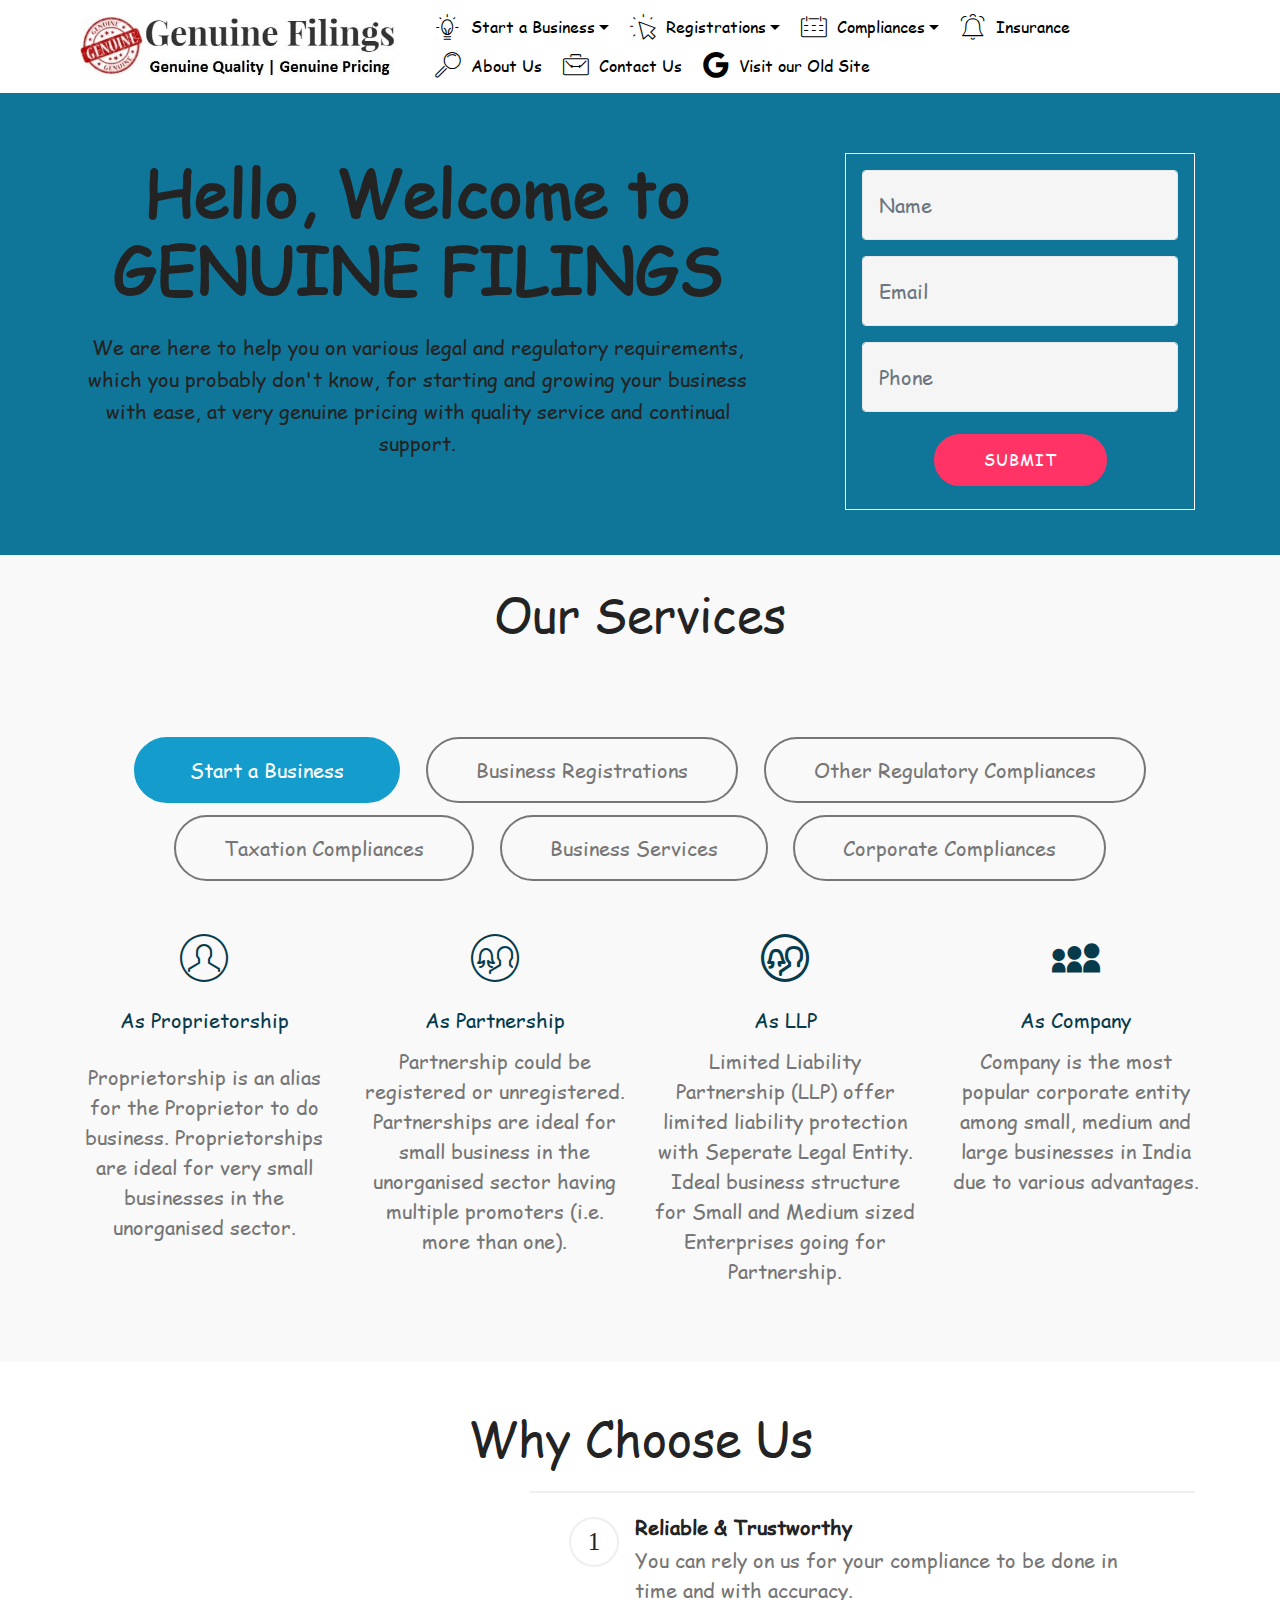
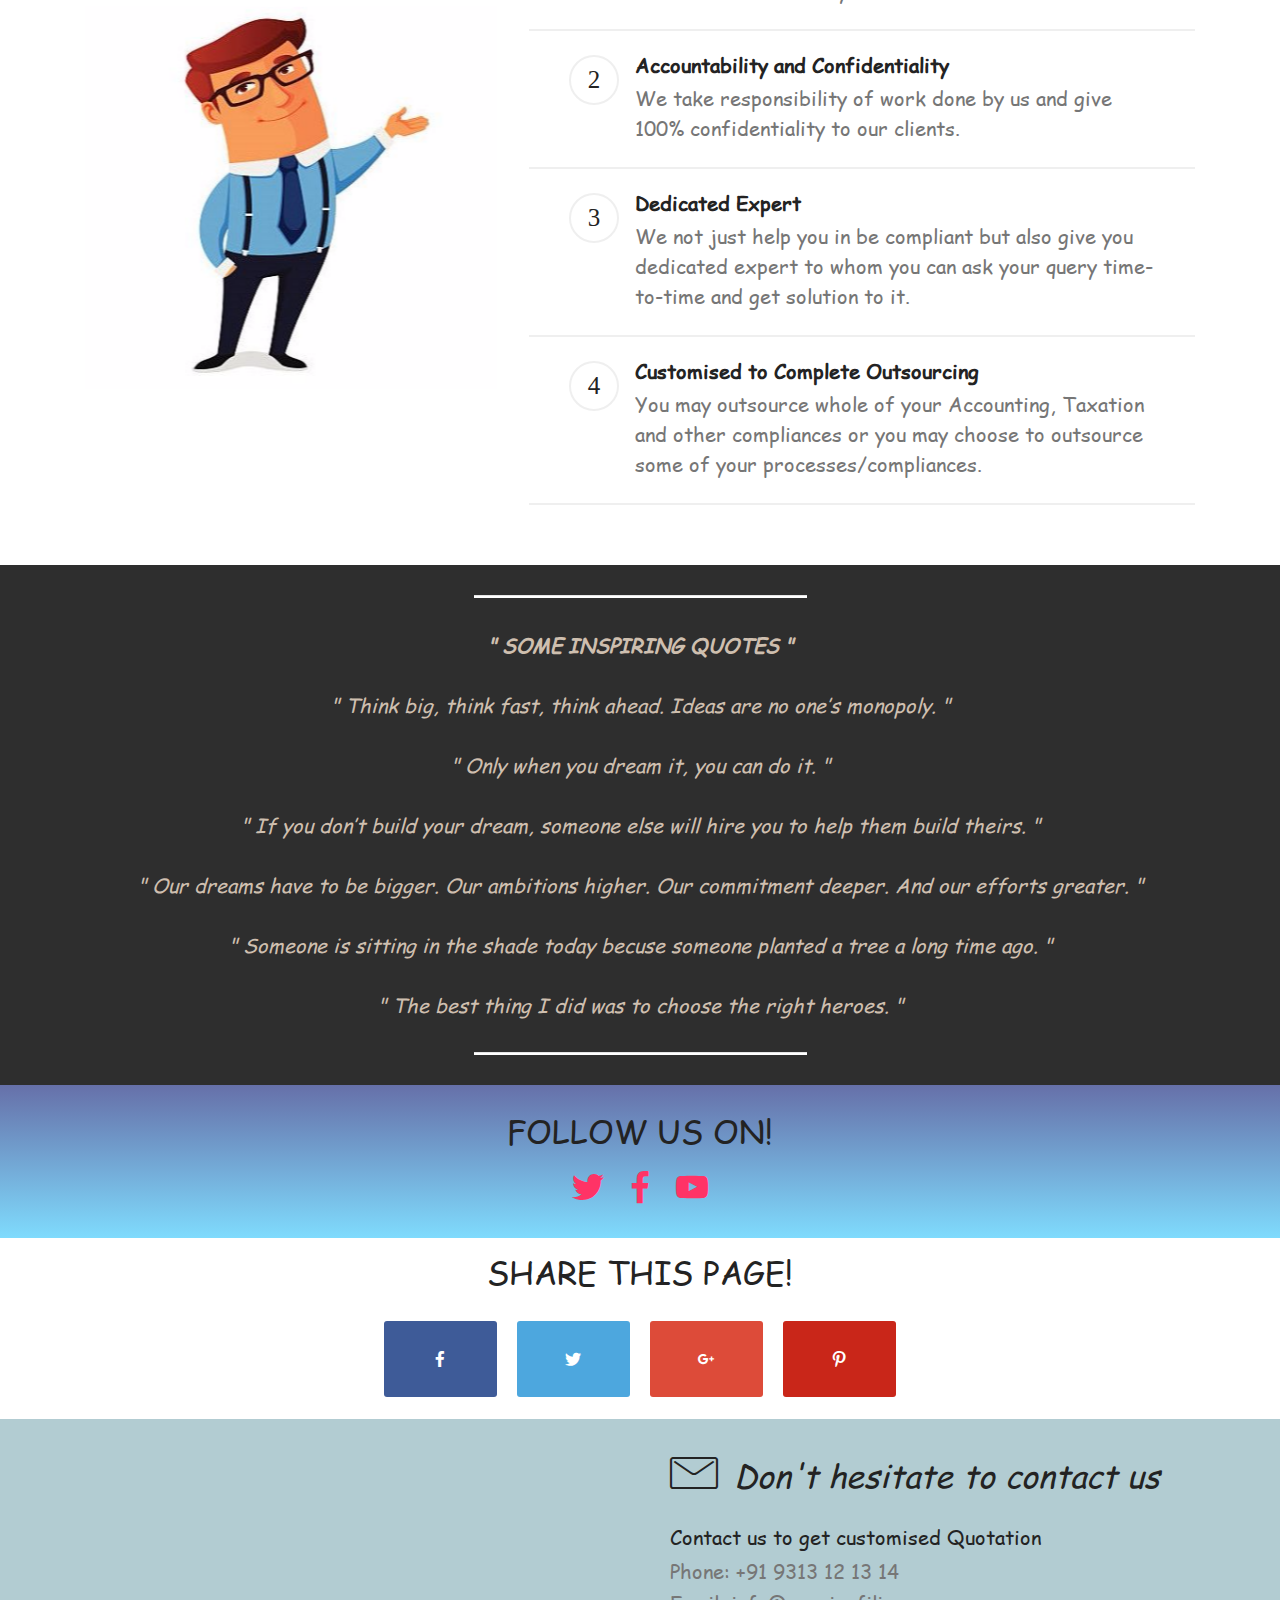
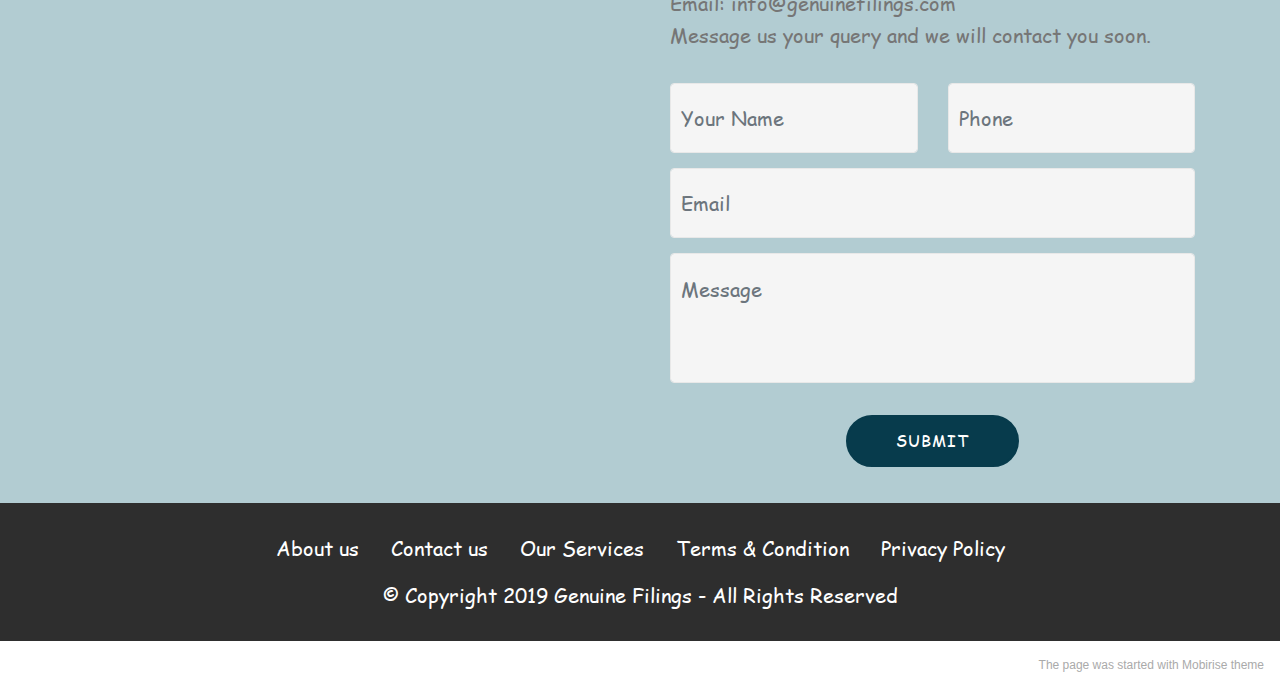
==== index.html @ b7996ba3 "create github pages" ====
<!DOCTYPE html>
<html  >
<head>
  <!-- Site made with Mobirise Website Builder v5.3.10, https://mobirise.com -->
  <meta charset="UTF-8">
  <meta http-equiv="X-UA-Compatible" content="IE=edge">
  <meta name="generator" content="Mobirise v5.3.10, mobirise.com">
  <meta name="viewport" content="width=device-width, initial-scale=1, minimum-scale=1">
  <link rel="shortcut icon" href="assets/images/logo-genuine-523x116.jpg" type="image/x-icon">
  <meta name="description" content="">
  
  
  <title>Genuine Filings | GST Registration | GST Return Filing | Company registration | LLP | Trademark | Income Tax Return | Taxation | ROC Compliance | Insurance | Loan</title>
  <link rel="stylesheet" href="assets/web/assets/mobirise-icons/mobirise-icons.css">
  <link rel="stylesheet" href="assets/web/assets/mobirise-icons-bold/mobirise-icons-bold.css">
  <link rel="stylesheet" href="assets/bootstrap/css/bootstrap.min.css">
  <link rel="stylesheet" href="assets/bootstrap/css/bootstrap-grid.min.css">
  <link rel="stylesheet" href="assets/bootstrap/css/bootstrap-reboot.min.css">
  <link rel="stylesheet" href="assets/tether/tether.min.css">
  <link rel="stylesheet" href="assets/dropdown/css/style.css">
  <link rel="stylesheet" href="assets/socicon/css/styles.css">
  <link rel="stylesheet" href="assets/theme/css/style.css">
  <link href="assets/fonts/style.css" rel="stylesheet">
  <link rel="preload" as="style" href="assets/mobirise/css/mbr-additional.css"><link rel="stylesheet" href="assets/mobirise/css/mbr-additional.css" type="text/css">
  
  
  
  
</head>
<body>

<!-- Analytics -->
Chartered Accountants, CA in delhi, ITR Filing, GST Registration, GST Filing, GST Compliance, Online Company Registration, Online LLP Registration, TDS Return Filing, Best CA Services in Delhi, Best GST Filing,  Private Limited Registration, ROC Filing, Best CA in Delhi, Best CA in India, Online Filing, Online Trademark Registration
<!-- /Analytics -->


  
  <section class="menu cid-qBsofi0Way" once="menu" id="menu1-e">

    

    <nav class="navbar navbar-expand beta-menu navbar-dropdown align-items-center navbar-fixed-top navbar-toggleable-sm">
        <button class="navbar-toggler navbar-toggler-right" type="button" data-toggle="collapse" data-target="#navbarSupportedContent" aria-controls="navbarSupportedContent" aria-expanded="false" aria-label="Toggle navigation">
            <div class="hamburger">
                <span></span>
                <span></span>
                <span></span>
                <span></span>
            </div>
        </button>
        <div class="menu-logo">
            <div class="navbar-brand">
                <span class="navbar-logo">
                    <a href="http://www.genuinefilings.com">
                         <img src="assets/images/logo-genuine-523x116.jpg" alt="" title="" style="height: 3.8rem;">
                    </a>
                </span>
                
            </div>
        </div>
        <div class="collapse navbar-collapse" id="navbarSupportedContent">
            <ul class="navbar-nav nav-dropdown nav-right" data-app-modern-menu="true"><li class="nav-item dropdown"><a class="nav-link link text-black dropdown-toggle display-4" href="https://mobirise.com" data-toggle="dropdown-submenu" aria-expanded="false"><span class="mbri-idea mbr-iconfont mbr-iconfont-btn"></span>
                        
                        Start a Business</a><div class="dropdown-menu"><a class="text-black dropdown-item display-4" href="proprietorship.html">Proprietorship</a><a class="text-black dropdown-item display-4" href="partnership.html" aria-expanded="false">Partnership</a><a class="text-black dropdown-item display-4" href="llp-registration.html" aria-expanded="false">Limited Liability Partnership</a><a class="text-black dropdown-item display-4" href="private-limited-company-registration.html" aria-expanded="false">Private Limited Company</a><a class="text-black dropdown-item display-4" href="page8.html" aria-expanded="false">One Person Company</a></div></li><li class="nav-item dropdown open"><a class="nav-link link text-black dropdown-toggle display-4" href="https://mobirise.com" data-toggle="dropdown-submenu" aria-expanded="true"><span class="mbri-cursor-click mbr-iconfont mbr-iconfont-btn"></span>
                        
                        Registrations</a><div class="dropdown-menu"><a class="text-black dropdown-item display-4" href="gst-registration.html">GST Registration</a><a class="text-black dropdown-item display-4" href="under-construction.html#countdown1-1r">TAN Registration</a><a class="text-black dropdown-item display-4" href="under-construction.html#countdown1-1r">ESI Registration</a><a class="text-black dropdown-item display-4" href="under-construction.html#countdown1-1r">PF Registration</a><a class="text-black dropdown-item display-4" href="under-construction.html#countdown1-1r">MSME/SSI Registration</a><a class="text-black dropdown-item display-4" href="under-construction.html#countdown1-1r">Trademark Registration</a><a class="text-black dropdown-item display-4" href="under-construction.html#countdown1-1r">Shops &amp; Establishment</a></div></li><li class="nav-item dropdown"><a class="nav-link link text-black dropdown-toggle display-4" href="https://mobirise.com" aria-expanded="false" data-toggle="dropdown-submenu"><span class="mbri-calendar mbr-iconfont mbr-iconfont-btn"></span>
                        Compliances</a><div class="dropdown-menu"><div class="dropdown"><a class="text-black dropdown-item dropdown-toggle display-4" href="https://mobirise.com" aria-expanded="false" data-toggle="dropdown-submenu">Income Tax Compliances</a><div class="dropdown-menu dropdown-submenu"><a class="text-black dropdown-item display-4" href="under-construction.html#countdown1-1r" aria-expanded="false">Original ITR Filing</a><a class="text-black dropdown-item display-4" href="under-construction.html#countdown1-1r" aria-expanded="false">Revised ITR Filing</a><a class="text-black dropdown-item display-4" href="under-construction.html#countdown1-1r" aria-expanded="false">TDS on Property</a><a class="text-black dropdown-item display-4" href="under-construction.html#countdown1-1r" aria-expanded="false">Demand/Refund Settlement</a><a class="text-black dropdown-item display-4" href="under-construction.html#countdown1-1r" aria-expanded="false">Form 15CA/CB Certification</a></div></div><div class="dropdown"><a class="text-black dropdown-item dropdown-toggle display-4" href="https://mobirise.com" aria-expanded="false" data-toggle="dropdown-submenu">Business Services</a><div class="dropdown-menu dropdown-submenu"><a class="text-black dropdown-item display-4" href="under-construction.html#countdown1-1r" aria-expanded="false">Accounting/ Bookkeeping</a><a class="text-black dropdown-item display-4" href="under-construction.html#countdown1-1r" aria-expanded="false">Payroll Services</a><a class="text-black dropdown-item display-4" href="under-construction.html#countdown1-1r" aria-expanded="false">Debtor Verification</a><a class="text-black dropdown-item display-4" href="under-construction.html#countdown1-1r" aria-expanded="false">Name Change</a><a class="text-black dropdown-item display-4" href="under-construction.html#countdown1-1r" aria-expanded="false">Registered Office Change</a><a class="text-black dropdown-item display-4" href="under-construction.html#countdown1-1r" aria-expanded="false">Add/ Remove Director</a><a class="text-black dropdown-item display-4" href="under-construction.html#countdown1-1r" aria-expanded="false">Increase Authorised Capital</a><a class="text-black dropdown-item display-4" href="under-construction.html#countdown1-1r" aria-expanded="false">Share Valuation</a><a class="text-black dropdown-item display-4" href="under-construction.html#countdown1-1r" aria-expanded="false">Share Transfer</a><a class="text-black dropdown-item display-4" href="under-construction.html#countdown1-1r" aria-expanded="false">MOA/ AOA Amendment</a><a class="text-black dropdown-item display-4" href="under-construction.html#countdown1-1r" aria-expanded="false">Winding Up of Company</a><a class="text-black dropdown-item display-4" href="under-construction.html#countdown1-1r" aria-expanded="false">Winding Up of LLP</a></div></div><a class="text-black dropdown-item display-4" href="under-construction.html#countdown1-1r" aria-expanded="false">GST Return Filing</a><a class="text-black dropdown-item display-4" href="under-construction.html#countdown1-1r" aria-expanded="false">TDS Return Filing</a><a class="text-black dropdown-item display-4" href="under-construction.html#countdown1-1r" aria-expanded="false">ESI Return Filing</a><a class="text-black dropdown-item display-4" href="under-construction.html#countdown1-1r" aria-expanded="false">PF Return Filing</a><div class="dropdown"><a class="text-black dropdown-item dropdown-toggle display-4" href="https://mobirise.com" aria-expanded="false" data-toggle="dropdown-submenu">ROC Annual Complainces</a><div class="dropdown-menu dropdown-submenu"><a class="text-black dropdown-item display-4" href="under-construction.html#countdown1-1r" aria-expanded="false">Company Annual Filing</a><a class="text-black dropdown-item display-4" href="under-construction.html#countdown1-1r" aria-expanded="false">LLP Annual Filing</a><a class="text-black dropdown-item display-4" href="under-construction.html#countdown1-1r" aria-expanded="false">Maintenance of Records</a></div></div></div></li><li class="nav-item"><a class="nav-link link text-black display-4" href="under-construction.html#countdown1-1r" aria-expanded="false"><span class="mbri-alert mbr-iconfont mbr-iconfont-btn"></span>
                        Insurance</a></li>
                <li class="nav-item"><a class="nav-link link text-black display-4" href="about-us.html">
                        <span class="mbri-search mbr-iconfont mbr-iconfont-btn"></span>
                        About Us
                    </a></li><li class="nav-item"><a class="nav-link link text-black display-4" href="contact-us.html"><span class="mbri-briefcase mbr-iconfont mbr-iconfont-btn"></span>
                        
                        Contact Us</a></li><li class="nav-item"><a class="nav-link link text-black display-4" href="http://sites.google.com/view/genuinefilings" target="_blank"><span class="socicon socicon-google mbr-iconfont mbr-iconfont-btn"></span>
                        
                        Visit our Old Site</a></li></ul>
            
        </div>
    </nav>
</section>

<section class="cid-qBJlmye4JY" id="header15-i">

    

    

    <div class="container align-right">
<div class="row">
    <div class="mbr-white col-lg-8 col-md-7 content-container">
        <h1 class="mbr-section-title mbr-bold pb-3 mbr-fonts-style display-1">Hello, Welcome to
<div>GENUINE FILINGS</div></h1>
        <p class="mbr-text pb-3 mbr-fonts-style display-7">We are here to help you on various legal and regulatory requirements, which you probably don't know, for starting and growing your business with ease, at very genuine pricing with quality service and continual support.<br></p>
    </div>
    <div class="col-lg-4 col-md-5">
    <div class="form-container">
        <div class="media-container-column" data-form-type="formoid">
            <div data-form-alert="" hidden="" class="align-center">
                Thanks for filling out the form!
            </div>
            <form class="mbr-form" action="https://mobirise.eu/" method="post" data-form-title="Mobirise Form"><input type="hidden" name="email" data-form-email="true" value="DVmRZW2/renUHGWRnjlQVma+9Z56/UhiT6/De2nzby8Ls/O56K0zTCIzT/pFJKYKrlOKv7zhE8pDf7K4S/Yomtgqm2BXceReFUr7yAcermZBuRAqo8G0NS7qz8H9fgUb">
                <div data-for="name">
                    <div class="form-group">
                        <input type="text" class="form-control px-3" name="name" data-form-field="Name" placeholder="Name" required="" id="name-header15-i">
                    </div>
                </div>
                <div data-for="email">
                    <div class="form-group">
                        <input type="email" class="form-control px-3" name="email" data-form-field="Email" placeholder="Email" required="" id="email-header15-i">
                    </div>
                </div>
                <div data-for="phone">
                    <div class="form-group">
                        <input type="tel" class="form-control px-3" name="phone" data-form-field="Phone" placeholder="Phone" id="phone-header15-i">
                    </div>
                </div>
                
                <span class="input-group-btn"><button href="" type="submit" class="btn btn-secondary btn-form display-4">SUBMIT</button></span>
            </form>
        </div>
    </div>
    </div>
</div>
    </div>
    
</section>

<section class="tabs3 cid-qBMZsLtb95" id="tabs3-1j">

    

    

    <div class="container">
        <h2 class="mbr-section-title align-center pb-3 mbr-fonts-style display-2">
           Our Services</h2>
        
    </div>
    <div class="container-fluid">
        <div class="row tabcont">
            <ul class="nav nav-tabs pt-3 mt-5" role="tablist">
                <li class="nav-item mbr-fonts-style"><a class="nav-link active show display-7" role="tab" data-toggle="tab" href="#tabs3-1j_tab0" aria-selected="true">&nbsp;Start a Business&nbsp;</a></li>
                <li class="nav-item mbr-fonts-style"><a class="nav-link active show display-7" role="tab" data-toggle="tab" href="#tabs3-1j_tab1" aria-selected="true">Business Registrations</a></li>
                <li class="nav-item mbr-fonts-style"><a class="nav-link active show display-7" role="tab" data-toggle="tab" href="#tabs3-1j_tab2" aria-selected="true">Other Regulatory Compliances</a></li>
                <li class="nav-item mbr-fonts-style"><a class="nav-link active show display-7" role="tab" data-toggle="tab" href="#tabs3-1j_tab3" aria-selected="true">Taxation Compliances</a></li>
                <li class="nav-item mbr-fonts-style"><a class="nav-link active show display-7" role="tab" data-toggle="tab" href="#tabs3-1j_tab4" aria-selected="true">
                        Business Services</a></li>
                <li class="nav-item mbr-fonts-style"><a class="nav-link active show display-7" role="tab" data-toggle="tab" href="#tabs3-1j_tab5" aria-selected="true">Corporate Compliances</a></li>
            </ul>
        </div>
    </div>

    <div class="container">
        <div class="row px-1">
            <div class="tab-content">
                <div id="tab1" class="tab-pane in active mbr-table" role="tabpanel">
                    <div class="row tab-content-row">
                        <div class="col-xs-12 col-md-6 col-lg-3">
                            <div class="card-img ">
                                <a href="proprietorship.html"><span class="mbr-iconfont mbri-user"></span></a>
                            </div>
                            <h4 class="mbr-element-title align-center mbr-fonts-style pb-2 display-7"><p><a href="proprietorship.html">As Proprietorship</a></p></h4>
                            <p class="mbr-section-text align-center mbr-fonts-style display-7">﻿​Proprietorship is an alias for the Proprietor to do business. Proprietorships are ideal for very small businesses in the unorganised sector.<br></p>
                        </div>

                        <div class="col-xs-12 col-md-6 col-lg-3">
                            <div class="card-img ">
                                <a href="partnership.html"><span class="mbr-iconfont mbri-users"></span></a>
                            </div>
                            <h4 class="mbr-element-title align-center mbr-fonts-style pb-2 display-7">
                                <a href="partnership.html">As Partnership</a></h4>
                            <p class="mbr-section-text align-center mbr-fonts-style display-7">
                                Partnership could be registered or unregistered. Partnerships are ideal for small business in the unorganised sector having multiple promoters (i.e. more than one). 
                            </p>
                        </div>

                        <div class="col-xs-12 col-md-6 col-lg-3">
                            <div class="card-img ">
                                <a href="llp-registration.html"><span class="mbr-iconfont mbrib-users"></span></a>
                            </div>
                            <h4 class="mbr-element-title align-center mbr-fonts-style pb-2 display-7"><a href="llp-registration.html">As LLP</a></h4>
                            <p class="mbr-section-text align-center mbr-fonts-style display-7">
                                Limited Liability Partnership (LLP) offer limited liability protection with Seperate Legal Entity. Ideal business structure for Small and Medium sized Enterprises going for Partnership.</p>
                        </div>

                        <div class="col-xs-12 col-md-6 col-lg-3">
                            <div class="card-img ">
                                <a href="private-limited-company-registration.html"><span class="mbr-iconfont socicon-myspace socicon"></span></a>
                            </div>
                            <h4 class="mbr-element-title align-center mbr-fonts-style pb-2 display-7">
                                <a href="private-limited-company-registration.html">As Company</a></h4>
                            <p class="mbr-section-text align-center mbr-fonts-style display-7">Company is the most popular corporate entity among small, medium and large businesses in India due to various advantages.
                            </p>
                        </div>
                    </div>
                </div>

                <div id="tab2" class="tab-pane  mbr-table" role="tabpanel">
                    <div class="row tab-content-row">
                        <div class="col-xs-12 col-md-6 col-lg-3">
                            <div class="card-img ">
                                <span class="mbr-iconfont mbri-features"></span>
                            </div>
                            <h4 class="mbr-element-title align-center mbr-fonts-style pb-2 display-7">
                                MSME/SSI Registration</h4>
                            <p class="mbr-section-text align-center mbr-fonts-style display-7">
                                MSME Registration is an voluntary Registration under the MSMED Act that provides Micro, Small and Medium size enterprises with a bunch of benefits and access to subsidies and schemes launched by Government of India timely, such as Mudra Loan, Cheaper Credit/Overdraft facilities and other indirect benefits.
                            </p>
                        </div>

                        <div class="col-xs-12 col-md-6 col-lg-3">
                            <div class="card-img ">
                                <span class="mbr-iconfont mbri-website-theme"></span>
                            </div>
                            <h4 class="mbr-element-title align-center mbr-fonts-style pb-2 display-7">
                                Trademark Registration</h4>
                            <p class="mbr-section-text align-center mbr-fonts-style display-7">Trademark is a “brand” or “logo” that you use to distinguish your product from your competitors. Through trademark registration or you can say logo registration/brand registration, you can protect your brand or logo by restricting other people from using the same.
                            </p>
                        </div>

                        <div class="col-xs-12 col-md-6 col-lg-3">
                            <div class="card-img ">
                                <span class="mbr-iconfont mbri-key"></span>
                            </div>
                            <h4 class="mbr-element-title align-center mbr-fonts-style pb-2 display-7">
                                Shops &amp; Establishment License</h4>
                            <p class="mbr-section-text align-center mbr-fonts-style display-7">
                                When any person wants to start any type of business with physical shop / establishment then its required a license from the local municipal authority, this license is called as Shops &amp; Establishment License.</p>
                        </div>

                        <div class="col-xs-12 col-md-6 col-lg-3">
                            <div class="card-img ">
                                <a href="gst-registration.html"><span class="mbr-iconfont mbri-cart-full"></span></a>
                            </div>
                            <h4 class="mbr-element-title align-center mbr-fonts-style pb-2 display-7">
                                <a href="gst-registration.html">GST Registration</a></h4>
                            <p class="mbr-section-text align-center mbr-fonts-style display-7">
                                GST registration is mandatory for all entities involved in the buying or selling or providing of services in India. Entities without GST registration would not be allowed to collect GST from a customer or claim input tax credit of GST paid or could be penalised.</p>
                        </div>
                    </div>
                </div>

                <div id="tab3" class="tab-pane  mbr-table" role="tabpanel">
                    <div class="row tab-content-row">
                        <div class="col-xs-12 col-md-6 col-lg-3">
                            <div class="card-img ">
                                <span class="mbr-iconfont mbri-sites"></span>
                            </div>
                            <h4 class="mbr-element-title align-center mbr-fonts-style pb-2 display-7">
                                TAN Registration</h4>
                            <p class="mbr-section-text align-center mbr-fonts-style display-7">Every Assessee liable to deduct TDS is required to apply for Tax Deduction &amp; Collection Account Number (TAN) and shall quote this number in all TDS Returns,TDS payments and any other communications regarding TDS with Income Tax Department.<br></p>
                        </div>

                        <div class="col-xs-12 col-md-6 col-lg-3">
                            <div class="card-img ">
                                <span class="mbr-iconfont mbri-plus"></span>
                            </div>
                            <h4 class="mbr-element-title align-center mbr-fonts-style pb-2 display-7">
                                ESI Registration</h4>
                            <p class="mbr-section-text align-center mbr-fonts-style display-7">All Units or Establishments having 10 or more employees are required to be registered under ESI Act 1948 within 15 days of applicability of this act. It is a social security scheme which provides medical, sickness, maternity, disablement and various other benefits to the employees and their family.</p>
                        </div>

                        <div class="col-xs-12 col-md-6 col-lg-3">
                            <div class="card-img ">
                                <span class="mbr-iconfont mbri-users"></span>
                            </div>
                            <h4 class="mbr-element-title align-center mbr-fonts-style pb-2 display-7">
                                PF Registration</h4>
                            <p class="mbr-section-text align-center mbr-fonts-style display-7">Organisation having 20 or more employee strength are required to be registered with EPFO. Any other Organisations can also voluntarily opt for it to provide PF benefits to their Employees. Registration has to be done within One month from the date of hiring of 20th employee in a year.
                            </p>
                        </div>

                        <div class="col-xs-12 col-md-6 col-lg-3">
                            <div class="card-img ">
                                <span class="mbr-iconfont mbri-calendar"></span>
                            </div>
                            <h4 class="mbr-element-title align-center mbr-fonts-style pb-2 display-7">TDS / ESI / PF Return Filing</h4>
                            <p class="mbr-section-text align-center mbr-fonts-style display-7">After Registration, Monthly/ Quarterly Returns are required to be filed under above laws.</p>
                        </div>
                    </div>
                </div>

                <div id="tab4" class="tab-pane  mbr-table" role="tabpanel">
                    <div class="row tab-content-row">
                        <div class="col-xs-12 col-md-6 col-lg-3">
                            <div class="card-img ">
                                <span class="mbr-iconfont mbri-laptop"></span>
                            </div>
                            <h4 class="mbr-element-title align-center mbr-fonts-style pb-2 display-7">
                                Income Tax Return Filing</h4>
                            <p class="mbr-section-text align-center mbr-fonts-style display-7">
                                Every Individual/HUF having Taxable Income more than Rs. 2,50,000 and every person other than Individual/HUF are compulsorily required to file Income Tax Return (ITR) annually.</p>
                        </div>

                        <div class="col-xs-12 col-md-6 col-lg-3">
                            <div class="card-img ">
                                <span class="mbri-responsive mbr-iconfont"></span>
                            </div>
                            <h4 class="mbr-element-title align-center mbr-fonts-style pb-2 display-7">
                                GST Return Filing</h4>
                            <p class="mbr-section-text align-center mbr-fonts-style display-7">
                                All entities having GST registration are required to file GST returns, irrespective of business activity or sales or profitability during the return filing period.
                            </p>
                        </div>

                        <div class="col-xs-12 col-md-6 col-lg-3">
                            <div class="card-img ">
                                <span class="mbr-iconfont mbri-edit"></span>
                            </div>
                            <h4 class="mbr-element-title align-center mbr-fonts-style pb-2 display-7">Response to Demand/ Refund/ Assessment</h4>
                            <p class="mbr-section-text align-center mbr-fonts-style display-7"></p><p>A tax payer can get notice for various reasons under various sections from Income Tax Department and responding to same is necessary in every case otherwise you have to face the consequences.</p><p></p>
                        </div>

                        <div class="col-xs-12 col-md-6 col-lg-3">
                            <div class="card-img ">
                                <span class="mbr-iconfont mbri-pages"></span>
                            </div>
                            <h4 class="mbr-element-title align-center mbr-fonts-style pb-2 display-7">
                                Form 15CA/CB Certification</h4>
                            <p class="mbr-section-text align-center mbr-fonts-style display-7">
                                Every person who wants to make any payment outside india, for obtaining any business services, requires a certificate of Chartered Accountant under Income Tax Act in order to process the payment.</p>
                        </div>
                    </div>
                </div>

                <div id="tab5" class="tab-pane  mbr-table" role="tabpanel">
                    <div class="row tab-content-row">
                        <div class="col-xs-12 col-md-6 col-lg-3">
                            <div class="card-img ">
                                <span class="mbr-iconfont mbri-edit"></span>
                            </div>
                            <h4 class="mbr-element-title align-center mbr-fonts-style pb-2 display-7">
                                Accounting/ Book-keeping Services</h4>
                            <p class="mbr-section-text align-center mbr-fonts-style display-7">
                                Bookkeeping are necessary for all businesses to ensure accurate operational / financial information. Such information is required by Management, Regulators, and Investors. Also, it is a legal requirement for any business to maintain an appropriate book of accounts to ensure that all relevant taxes are paid and tax filings are made on time.
                            </p>
                        </div>

                        <div class="col-xs-12 col-md-6 col-lg-3">
                            <div class="card-img ">
                                <span class="mbr-iconfont mbri-sites"></span>
                            </div>
                            <h4 class="mbr-element-title align-center mbr-fonts-style pb-2 display-7">
                                Payroll Services</h4>
                            <p class="mbr-section-text align-center mbr-fonts-style display-7">Payroll is a list of employees working in an organisation, but it commonly referd as the total amount of money that an organisation pays to its employees. In other words, record of employees salaries and wages, bonuses, and withheld taxes &amp; contributions.</p>
                        </div>

                        <div class="col-xs-12 col-md-6 col-lg-3">
                            <div class="card-img ">
                                <span class="mbr-iconfont mbri-target"></span>
                            </div>
                            <h4 class="mbr-element-title align-center mbr-fonts-style pb-2 display-7">
                                Debtor Verification Services</h4>
                            <p class="mbr-section-text align-center mbr-fonts-style display-7">
                                Failure to meet the dues in stipulated time by the Debtor would lead to default which could be stopped with some pre-sales measures. We here provide debtor verification services in form of report of credit worthiness of your customer so that you'll not face any default/undue cash crunch in future.</p>
                        </div>

                        <div class="col-xs-12 col-md-6 col-lg-3">
                            <div class="card-img ">
                                <span class="mbr-iconfont mbri-extension"></span>
                            </div>
                            <h4 class="mbr-element-title align-center mbr-fonts-style pb-2 display-7">Closure/Winding Up</h4>
                            <p class="mbr-section-text align-center mbr-fonts-style display-7">
                                Closure of Business/ Winding up is the process, where all the assets of the business are sold to paying off creditors and distributing surplus if any, among/to the owner(s) of the business and cancellation/surrender of all business registrations.
                            </p>
                        </div>
                    </div>
                </div>

                <div id="tab6" class="tab-pane  mbr-table" role="tabpanel">
                    <div class="row tab-content-row">
                        <div class="col-xs-12 col-md-6 col-lg-3">
                            <div class="card-img ">
                                <span class="mbr-iconfont mbri-clock"></span>
                            </div>
                            <h4 class="mbr-element-title align-center mbr-fonts-style pb-2 display-7">
                                Company Annual Filing</h4>
                            <p class="mbr-section-text align-center mbr-fonts-style display-7">
                                Companies in India must conduct an Annual General Meeting at the end of each financial year and file an annual return with the Ministry of Corporate Affair to maintain compliance upto Sept 30th every year. 
                            </p>
                        </div>

                        <div class="col-xs-12 col-md-6 col-lg-3">
                            <div class="card-img ">
                                <span class="mbr-iconfont mbri-calendar"></span>
                            </div>
                            <h4 class="mbr-element-title align-center mbr-fonts-style pb-2 display-7">
                                LLP Annual Filing</h4>
                            <p class="mbr-section-text align-center mbr-fonts-style display-7">
                                LLPs in India must file its Annual Return within 60 days from the end of close of financial year and Statement of Account &amp; Solvency within 30 days from end of six months of close of financial year.
                            </p>
                        </div>

                        <div class="col-xs-12 col-md-6 col-lg-3">
                            <div class="card-img ">
                                <span class="mbr-iconfont mbri-database"></span>
                            </div>
                            <h4 class="mbr-element-title align-center mbr-fonts-style pb-2 display-7">
                                Maintenance of Statutory Records</h4>
                            <p class="mbr-section-text align-center mbr-fonts-style display-7">
                                Every Company/ LLP incorporated in India are required to maintain statutory registers and records. Non-Maintenance attract various penalties on the company, the Directors and every other officer in default.
                            </p>
                        </div>

                        <div class="col-xs-12 col-md-6 col-lg-3">
                            <div class="card-img ">
                                <span class="mbri-extension mbr-iconfont"></span>
                            </div>
                            <h4 class="mbr-element-title align-center mbr-fonts-style pb-2 display-7">
                                Other Statutory Compliances</h4>
                            <p class="mbr-section-text align-center mbr-fonts-style display-7">
                                Apart from these, there are various other compliance which must be complied by a Company/ LLP such as Compliance related to Name/ Regd Office Change, Add/ Remove Director, MOA/ AOA Amendment, Share Transfer etc.</p>
                        </div>
                    </div>
                </div>
            </div>
        </div>
    </div>
</section>

<section class="counters4 counters cid-rnBtMcDvRf" id="counters4-6x">

    

    

    <div class="container pt-4 mt-2">
        <h2 class="mbr-section-title pb-3 align-center mbr-fonts-style display-2">Why Choose Us</h2>
        
        <div class="media-container-row">
            <div class="media-block m-auto" style="width: 40%;">
                <div class="mbr-figure">
                    <img src="assets/images/531281017-5-809x592.jpg" alt="" title="">
                </div>
            </div>
            <div class="cards-block">
                <div class="cards-container">
                    <div class="card px-3 align-left col-12">
                        <div class="panel-item p-4 d-flex align-items-start">
                            <div class="card-img pr-3">
                                <h3 class="img-text d-flex align-items-center justify-content-center">
                                    1
                                </h3>
                            </div>
                            <div class="card-text">
                                <h4 class="mbr-content-title mbr-bold mbr-fonts-style display-7">Reliable &amp; Trustworthy</h4>
                                <p class="mbr-content-text mbr-fonts-style display-7">
                                    You can rely on us for your compliance to be done in time and with accuracy.</p>
                            </div>
                        </div>
                    </div>
                    <div class="card px-3 align-left col-12">
                        <div class="panel-item p-4 d-flex align-items-start">
                            <div class="card-img pr-3">
                                <h3 class="img-text d-flex align-items-center justify-content-center">
                                    2
                                </h3>
                            </div>
                            <div class="card-text">
                                <h4 class="mbr-content-title mbr-bold mbr-fonts-style display-7">Accountability and Confidentiality</h4>
                                <p class="mbr-content-text mbr-fonts-style display-7">We take responsibility of work done by us and give 100% confidentiality to our clients.&nbsp;</p>
                            </div>
                        </div>
                    </div>
                    <div class="card px-3 align-left col-12">
                        <div class="panel-item p-4 d-flex align-items-start">
                            <div class="card-img pr-3">
                                <h3 class="img-text d-flex align-items-center justify-content-center">
                                    3
                                </h3>
                            </div>
                            <div class="card-text">
                                <h4 class="mbr-content-title mbr-bold mbr-fonts-style display-7">Dedicated Expert</h4>
                                <p class="mbr-content-text mbr-fonts-style display-7">
                                        We not just help you in be compliant but also give you dedicated expert to whom you can ask your query time-to-time and get solution to it.</p>
                            </div>
                        </div>
                    </div>
                    <div class="card px-3 align-left col-12">
                        <div class="panel-item p-4 d-flex align-items-start">
                            <div class="card-img pr-3">
                                <h3 class="img-text d-flex align-items-center justify-content-center">
                                    4
                                </h3>
                            </div>
                            <div class="card-texts">
                                <h4 class="mbr-content-title mbr-bold mbr-fonts-style display-7">Customised to Complete Outsourcing</h4>
                                <p class="mbr-content-text mbr-fonts-style display-7">You may outsource whole of your Accounting, Taxation and other compliances or you may choose to outsource some of your processes/compliances.&nbsp;</p>
                            </div>
                        </div>
                    </div>
                </div>
            </div>
        </div>
    </div>
</section>

<section class="mbr-section article content10 cid-qBMTef4fhN" id="content10-1c">
    
     

    <div class="container">
        <div class="inner-container" style="width: 100%;">
            <hr class="line" style="width: 30%;">
            <div class="section-text align-center mbr-white mbr-fonts-style display-7">
                    
                <div><em><strong>" SOME INSPIRING QUOTES "</strong></em></div><br><div><em>" Think big, think fast, think ahead. Ideas are no one’s monopoly. "</em></div><br><div><em>" Only when you dream it, you can do it. "
</em></div><div><br></div><div><em>
</em></div><div><em>
</em></div><div><em>" If you don’t build your dream, someone else will hire you to help them build theirs. "</em></div><br><div><em> 
</em></div><div><em>
</em></div><div><em>" Our dreams have to be bigger. Our ambitions higher. Our commitment deeper. And our efforts greater. "</em></div><br><div><em>
</em></div><div><em>
</em></div><div><em>" Someone is sitting in the shade today becuse someone planted a tree a long time ago. "</em><br></div><br><div><em>
</em></div><div><em>
</em></div><div><em>" The best thing I did was to choose the right heroes. "</em></div></div>
            <hr class="line" style="width: 30%;">
        </div>
    </div>
</section>

<section class="cid-qBMU8n4Iru" id="social-buttons2-1i">

    

    

    <div class="container">
        <div class="media-container-row">
            <div class="col-md-8 align-center">
                <h2 class="pb-3 mbr-fonts-style display-5">
                    FOLLOW US ON!
                </h2>
                <div class="social-list pl-0 mb-0">
                    <a href="https://twitter.com/GenuineFilings" target="_blank">
                        <span class="px-2 mbr-iconfont mbr-iconfont-social socicon-twitter socicon"></span>
                    </a>
                    <a href="https://www.facebook.com/GenuineFilings" target="_blank">
                        <span class="px-2 mbr-iconfont mbr-iconfont-social socicon-facebook socicon"></span>
                    </a>
                    <a href="https://www.youtube.com/channel/UCTcajEXzEf3egZShFvv0u5w" target="_blank">
                        <span class="px-2 mbr-iconfont mbr-iconfont-social socicon-youtube socicon"></span>
                    </a>
                    <a href="https://www.youtube.com/c/mobirise" target="_blank">
                        
                    </a>
                    <a href="https://plus.google.com/u/0/+Mobirise" target="_blank">
                        
                    </a>
                    <a href="https://www.behance.net/Mobirise" target="_blank">
                        
                    </a>
                </div>
            </div>
        </div>
    </div>
</section>

<section class="cid-qBMJfdlCrI" id="social-buttons3-1a">
    
    

    

    <div class="container">
        <div class="media-container-row">
            <div class="col-md-8 align-center">
                <h2 class="pb-3 mbr-section-title mbr-fonts-style display-5">
                    SHARE THIS PAGE!
                </h2>
                <div>
                    <div class="mbr-social-likes">
                        <span class="btn btn-social socicon-bg-facebook facebook mx-2" title="Share link on Facebook">
                            <i class="socicon socicon-facebook"></i>
                        </span>
                        <span class="btn btn-social twitter socicon-bg-twitter mx-2" title="Share link on Twitter">
                            <i class="socicon socicon-twitter"></i>
                        </span>
                        <span class="btn btn-social plusone socicon-bg-googleplus mx-2" title="Share link on Google+">
                            <i class="socicon socicon-googleplus"></i>
                        </span>
                        
                        
                        <span class="btn btn-social pinterest socicon-bg-pinterest mx-2" title="Share link on Pinterest">
                            <i class="socicon socicon-pinterest"></i>
                        </span>
                        
                    </div>
                </div>
            </div>
        </div>
    </div>
</section>

<section class="mbr-section form4 cid-qBOJAbYi6n" id="form4-1v">

    

    
    <div class="container">
        <div class="row">
            <div class="col-md-6">
                <div class="google-map"><iframe frameborder="0" style="border:0" src="https://www.google.com/maps/embed/v1/place?key=AIzaSyCZI5F_k6S1k46ujh0SNrapM89f7mJxd30&amp;q=Genuine Filings" allowfullscreen=""></iframe></div>
            </div>
            <div class="col-md-6">
                
                <div>
                    <div class="icon-block pb-3">
                        <span class="icon-block__icon">
                            <span class="mbri-letter mbr-iconfont"></span>
                        </span>
                        <h4 class="icon-block__title align-left mbr-fonts-style display-5">
                            Don't hesitate to contact us
                        </h4>
                    </div>
                    <div class="icon-contacts pb-3">
                        <h5 class="align-left mbr-fonts-style display-7">Contact us to get customised Quotation</h5>
                        <p class="mbr-text align-left mbr-fonts-style display-7">
                            Phone: +91 9313 12 13 14&nbsp;<br>
                            Email: info@genuinefilings.com<br>Message us your query and we will contact you soon.<br></p>
                    </div>
                </div>
                <div data-form-type="formoid">
                    <div data-form-alert="" hidden="">Thanks for filling out the form! We will contact you soon.</div>
                    <form class="block mbr-form" action="https://mobirise.eu/" method="post" data-form-title="Mobirise Form"><input type="hidden" name="email" data-form-email="true" value="QLCpPJp3lsGnR61LRVh3nndhqvSVQbml6Wiqe6fozq6NvRsige0MMgx7/jos9GH05Bz/Aci/t0IAOWCc2Xy/rt4g1G5cQ2+AAYeG+5sYjtAs2cguf20NPSVUIG+M8imz">
                        <div class="row">
                            <div class="col-md-6 multi-horizontal" data-for="name">
                                <input type="text" class="form-control input" name="name" data-form-field="Name" placeholder="Your Name" required="" id="name-form4-1v">
                            </div>
                            <div class="col-md-6 multi-horizontal" data-for="phone">
                                <input type="text" class="form-control input" name="phone" data-form-field="Phone" placeholder="Phone" required="" id="phone-form4-1v">
                            </div>
                            <div class="col-md-12" data-for="email">
                                <input type="text" class="form-control input" name="email" data-form-field="Email" placeholder="Email" required="" id="email-form4-1v">
                            </div>
                            <div class="col-md-12" data-for="message">
                                <textarea class="form-control input" name="message" rows="3" data-form-field="Message" placeholder="Message" style="resize:none" id="message-form4-1v"></textarea>
                            </div>
                            <div class="input-group-btn col-md-12" style="margin-top: 10px;"><button href="" type="submit" class="btn btn-primary btn-form display-4">SUBMIT</button></div>
                        </div>
                    </form>
                </div>
            </div>
        </div>
    </div>
</section>

<section once="" class="cid-qBMJkulzIc" id="footer7-1b">

    

    

    <div class="container">
        <div class="media-container-row align-center mbr-white">
            <div class="row row-links">
                <ul class="foot-menu">
                    
                    
                    
                    
                    
                <li class="foot-menu-item mbr-fonts-style display-7">
                        <em><a class="text-white mbr-bold" href="about-us.html" style="font-weight: normal;">About us</a>
                    </em></li><li class="foot-menu-item mbr-fonts-style display-7"><p>
                        <a class="text-white mbr-bold" href="contact-us.html" style="font-weight: normal;">Contact us</a></p></li><li class="foot-menu-item mbr-fonts-style display-7"><a href="index.html#tabs3-1j" class="text-white">Our Services</a></li><li class="foot-menu-item mbr-fonts-style display-7">Terms &amp; Condition</li><li class="foot-menu-item mbr-fonts-style display-7">Privacy Policy</li></ul>
            </div>
            
            <div class="row row-copirayt">
                <p class="mbr-text mb-0 mbr-fonts-style mbr-white align-center display-7">
                    © Copyright 2019 Genuine Filings - All Rights Reserved
                </p>
            </div>
        </div>
    </div>
</section><section style="background-color: #fff; font-family: -apple-system, BlinkMacSystemFont, 'Segoe UI', 'Roboto', 'Helvetica Neue', Arial, sans-serif; color:#aaa; font-size:12px; padding: 0; align-items: center; display: flex;"><a href="https://mobirise.site/w" style="flex: 1 1; height: 3rem; padding-left: 1rem;"></a><p style="flex: 0 0 auto; margin:0; padding-right:1rem;"><a href="https://mobirise.site/r" style="color:#aaa;">The page</a> was started with Mobirise theme</p></section><script src="assets/web/assets/jquery/jquery.min.js"></script>  <script src="assets/popper/popper.min.js"></script>  <script src="assets/bootstrap/js/bootstrap.min.js"></script>  <script src="assets/tether/tether.min.js"></script>  <script src="assets/smoothscroll/smooth-scroll.js"></script>  <script src="assets/dropdown/js/nav-dropdown.js"></script>  <script src="assets/dropdown/js/navbar-dropdown.js"></script>  <script src="assets/touchswipe/jquery.touch-swipe.min.js"></script>  <script src="assets/viewportchecker/jquery.viewportchecker.js"></script>  <script src="assets/sociallikes/social-likes.js"></script>  <script src="assets/theme/js/script.js"></script>  <script src="assets/formoid/formoid.min.js"></script>  
  
  
 <div id="scrollToTop" class="scrollToTop mbr-arrow-up"><a style="text-align: center;"><i class="mbr-arrow-up-icon mbr-arrow-up-icon-cm cm-icon cm-icon-smallarrow-up"></i></a></div>
  </body>
</html>
---- assets/web/assets/mobirise-icons/mobirise-icons.css ----
@font-face {
  font-family: 'MobiriseIcons';
  src:  url('mobirise-icons.eot?spat4u');
  src:  url('mobirise-icons.eot?spat4u#iefix') format('embedded-opentype'),
    url('mobirise-icons.ttf?spat4u') format('truetype'),
    url('mobirise-icons.woff?spat4u') format('woff'),
    url('mobirise-icons.svg?spat4u#MobiriseIcons') format('svg');
  font-weight: normal;
  font-style: normal;
  font-display: swap;
}

[class^="mbri-"], [class*=" mbri-"] {
  /* use !important to prevent issues with browser extensions that change fonts */
  font-family: MobiriseIcons !important;
  speak: none;
  font-style: normal;
  font-weight: normal;
  font-variant: normal;
  text-transform: none;
  line-height: 1;

  /* Better Font Rendering =========== */
  -webkit-font-smoothing: antialiased;
  -moz-osx-font-smoothing: grayscale;
}

.mbri-add-submenu:before {
  content: "\e900";
}
.mbri-alert:before {
  content: "\e901";
}
.mbri-align-center:before {
  content: "\e902";
}
.mbri-align-justify:before {
  content: "\e903";
}
.mbri-align-left:before {
  content: "\e904";
}
.mbri-align-right:before {
  content: "\e905";
}
.mbri-android:before {
  content: "\e906";
}
.mbri-apple:before {
  content: "\e907";
}
.mbri-arrow-down:before {
  content: "\e908";
}
.mbri-arrow-next:before {
  content: "\e909";
}
.mbri-arrow-prev:before {
  content: "\e90a";
}
.mbri-arrow-up:before {
  content: "\e90b";
}
.mbri-bold:before {
  content: "\e90c";
}
.mbri-bookmark:before {
  content: "\e90d";
}
.mbri-bootstrap:before {
  content: "\e90e";
}
.mbri-briefcase:before {
  content: "\e90f";
}
.mbri-browse:before {
  content: "\e910";
}
.mbri-bulleted-list:before {
  content: "\e911";
}
.mbri-calendar:before {
  content: "\e912";
}
.mbri-camera:before {
  content: "\e913";
}
.mbri-cart-add:before {
  content: "\e914";
}
.mbri-cart-full:before {
  content: "\e915";
}
.mbri-cash:before {
  content: "\e916";
}
.mbri-change-style:before {
  content: "\e917";
}
.mbri-chat:before {
  content: "\e918";
}
.mbri-clock:before {
  content: "\e919";
}
.mbri-close:before {
  content: "\e91a";
}
.mbri-cloud:before {
  content: "\e91b";
}
.mbri-code:before {
  content: "\e91c";
}
.mbri-contact-form:before {
  content: "\e91d";
}
.mbri-credit-card:before {
  content: "\e91e";
}
.mbri-cursor-click:before {
  content: "\e91f";
}
.mbri-cust-feedback:before {
  content: "\e920";
}
.mbri-database:before {
  content: "\e921";
}
.mbri-delivery:before {
  content: "\e922";
}
.mbri-desktop:before {
  content: "\e923";
}
.mbri-devices:before {
  content: "\e924";
}
.mbri-down:before {
  content: "\e925";
}
.mbri-download:before {
  content: "\e989";
}
.mbri-drag-n-drop:before {
  content: "\e927";
}
.mbri-drag-n-drop2:before {
  content: "\e928";
}
.mbri-edit:before {
  content: "\e929";
}
.mbri-edit2:before {
  content: "\e92a";
}
.mbri-error:before {
  content: "\e92b";
}
.mbri-extension:before {
  content: "\e92c";
}
.mbri-features:before {
  content: "\e92d";
}
.mbri-file:before {
  content: "\e92e";
}
.mbri-flag:before {
  content: "\e92f";
}
.mbri-folder:before {
  content: "\e930";
}
.mbri-gift:before {
  content: "\e931";
}
.mbri-github:before {
  content: "\e932";
}
.mbri-globe:before {
  content: "\e933";
}
.mbri-globe-2:before {
  content: "\e934";
}
.mbri-growing-chart:before {
  content: "\e935";
}
.mbri-hearth:before {
  content: "\e936";
}
.mbri-help:before {
  content: "\e937";
}
.mbri-home:before {
  content: "\e938";
}
.mbri-hot-cup:before {
  content: "\e939";
}
.mbri-idea:before {
  content: "\e93a";
}
.mbri-image-gallery:before {
  content: "\e93b";
}
.mbri-image-slider:before {
  content: "\e93c";
}
.mbri-info:before {
  content: "\e93d";
}
.mbri-italic:before {
  content: "\e93e";
}
.mbri-key:before {
  content: "\e93f";
}
.mbri-laptop:before {
  content: "\e940";
}
.mbri-layers:before {
  content: "\e941";
}
.mbri-left-right:before {
  content: "\e942";
}
.mbri-left:before {
  content: "\e943";
}
.mbri-letter:before {
  content: "\e944";
}
.mbri-like:before {
  content: "\e945";
}
.mbri-link:before {
  content: "\e946";
}
.mbri-lock:before {
  content: "\e947";
}
.mbri-login:before {
  content: "\e948";
}
.mbri-logout:before {
  content: "\e949";
}
.mbri-magic-stick:before {
  content: "\e94a";
}
.mbri-map-pin:before {
  content: "\e94b";
}
.mbri-menu:before {
  content: "\e94c";
}
.mbri-mobile:before {
  content: "\e94d";
}
.mbri-mobile2:before {
  content: "\e94e";
}
.mbri-mobirise:before {
  content: "\e94f";
}
.mbri-more-horizontal:before {
  content: "\e950";
}
.mbri-more-vertical:before {
  content: "\e951";
}
.mbri-music:before {
  content: "\e952";
}
.mbri-new-file:before {
  content: "\e953";
}
.mbri-numbered-list:before {
  content: "\e954";
}
.mbri-opened-folder:before {
  content: "\e955";
}
.mbri-pages:before {
  content: "\e956";
}
.mbri-paper-plane:before {
  content: "\e957";
}
.mbri-paperclip:before {
  content: "\e958";
}
.mbri-photo:before {
  content: "\e959";
}
.mbri-photos:before {
  content: "\e95a";
}
.mbri-pin:before {
  content: "\e95b";
}
.mbri-play:before {
  content: "\e95c";
}
.mbri-plus:before {
  content: "\e95d";
}
.mbri-preview:before {
  content: "\e95e";
}
.mbri-print:before {
  content: "\e95f";
}
.mbri-protect:before {
  content: "\e960";
}
.mbri-question:before {
  content: "\e961";
}
.mbri-quote-left:before {
  content: "\e962";
}
.mbri-quote-right:before {
  content: "\e963";
}
.mbri-refresh:before {
  content: "\e964";
}
.mbri-responsive:before {
  content: "\e965";
}
.mbri-right:before {
  content: "\e966";
}
.mbri-rocket:before {
  content: "\e967";
}
.mbri-sad-face:before {
  content: "\e968";
}
.mbri-sale:before {
  content: "\e969";
}
.mbri-save:before {
  content: "\e96a";
}
.mbri-search:before {
  content: "\e96b";
}
.mbri-setting:before {
  content: "\e96c";
}
.mbri-setting2:before {
  content: "\e96d";
}
.mbri-setting3:before {
  content: "\e96e";
}
.mbri-share:before {
  content: "\e96f";
}
.mbri-shopping-bag:before {
  content: "\e970";
}
.mbri-shopping-basket:before {
  content: "\e971";
}
.mbri-shopping-cart:before {
  content: "\e972";
}
.mbri-sites:before {
  content: "\e973";
}
.mbri-smile-face:before {
  content: "\e974";
}
.mbri-speed:before {
  content: "\e975";
}
.mbri-star:before {
  content: "\e976";
}
.mbri-success:before {
  content: "\e977";
}
.mbri-sun:before {
  content: "\e978";
}
.mbri-sun2:before {
  content: "\e979";
}
.mbri-tablet:before {
  content: "\e97a";
}
.mbri-tablet-vertical:before {
  content: "\e97b";
}
.mbri-target:before {
  content: "\e97c";
}
.mbri-timer:before {
  content: "\e97d";
}
.mbri-to-ftp:before {
  content: "\e97e";
}
.mbri-to-local-drive:before {
  content: "\e97f";
}
.mbri-touch-swipe:before {
  content: "\e980";
}
.mbri-touch:before {
  content: "\e981";
}
.mbri-trash:before {
  content: "\e982";
}
.mbri-underline:before {
  content: "\e983";
}
.mbri-unlink:before {
  content: "\e984";
}
.mbri-unlock:before {
  content: "\e985";
}
.mbri-up-down:before {
  content: "\e986";
}
.mbri-up:before {
  content: "\e987";
}
.mbri-update:before {
  content: "\e988";
}
.mbri-upload:before {
 content: "\e926"; 
}
.mbri-user:before {
  content: "\e98a";
}
.mbri-user2:before {
  content: "\e98b";
}
.mbri-users:before {
  content: "\e98c";
}
.mbri-video:before {
  content: "\e98d";
}
.mbri-video-play:before {
  content: "\e98e";
}
.mbri-watch:before {
  content: "\e98f";
}
.mbri-website-theme:before {
  content: "\e990";
}
.mbri-wifi:before {
  content: "\e991";
}
.mbri-windows:before {
  content: "\e992";
}
.mbri-zoom-out:before {
  content: "\e993";
}
.mbri-redo:before {
  content: "\e994";
}
.mbri-undo:before {
  content: "\e995";
}
---- assets/web/assets/mobirise-icons-bold/mobirise-icons-bold.css ----
@font-face {
  font-family: 'mobirise-icons-bold';
  font-display: swap;
  src:  url('mobirise-icons-bold.eot?m1l4yr');
  src:  url('mobirise-icons-bold.eot?m1l4yr#iefix') format('embedded-opentype'),
    url('mobirise-icons-bold.ttf?m1l4yr') format('truetype'),
    url('mobirise-icons-bold.woff?m1l4yr') format('woff'),
    url('mobirise-icons-bold.svg?m1l4yr#mobirise-icons-bold') format('svg');
  font-weight: normal;
  font-style: normal;
}

[class^="mbrib-"], [class*="mbrib-"] {
  /* use !important to prevent issues with browser extensions that change fonts */
  font-family: 'mobirise-icons-bold' !important;
  speak: none;
  font-style: normal;
  font-weight: normal;
  font-variant: normal;
  text-transform: none;
  line-height: 1;

  /* Better Font Rendering =========== */
  -webkit-font-smoothing: antialiased;
  -moz-osx-font-smoothing: grayscale;
}

.mbrib-add-submenu:before {
  content: "\e900";
}
.mbrib-alert:before {
  content: "\e901";
}
.mbrib-align-center:before {
  content: "\e902";
}
.mbrib-align-justify:before {
  content: "\e903";
}
.mbrib-align-left:before {
  content: "\e904";
}
.mbrib-align-right:before {
  content: "\e905";
}
.mbrib-android:before {
  content: "\e906";
}
.mbrib-apple:before {
  content: "\e907";
}
.mbrib-arrow-down:before {
  content: "\e908";
}
.mbrib-arrow-next:before {
  content: "\e909";
}
.mbrib-arrow-prev:before {
  content: "\e90a";
}
.mbrib-arrow-up:before {
  content: "\e90b";
}
.mbrib-bold:before {
  content: "\e90c";
}
.mbrib-bookmark:before {
  content: "\e90d";
}
.mbrib-bootstrap:before {
  content: "\e90e";
}
.mbrib-briefcase:before {
  content: "\e90f";
}
.mbrib-browse:before {
  content: "\e910";
}
.mbrib-bulleted-list:before {
  content: "\e911";
}
.mbrib-calendar:before {
  content: "\e912";
}
.mbrib-camera:before {
  content: "\e913";
}
.mbrib-cart-add:before {
  content: "\e914";
}
.mbrib-cart-full:before {
  content: "\e915";
}
.mbrib-cash:before {
  content: "\e916";
}
.mbrib-change-style:before {
  content: "\e917";
}
.mbrib-chat:before {
  content: "\e918";
}
.mbrib-clock:before {
  content: "\e919";
}
.mbrib-close:before {
  content: "\e91a";
}
.mbrib-cloud:before {
  content: "\e91b";
}
.mbrib-code:before {
  content: "\e91c";
}
.mbrib-contact-form:before {
  content: "\e91d";
}
.mbrib-credit-card:before {
  content: "\e91e";
}
.mbrib-cursor-click:before {
  content: "\e91f";
}
.mbrib-cust-feedback:before {
  content: "\e920";
}
.mbrib-database:before {
  content: "\e921";
}
.mbrib-delivery:before {
  content: "\e922";
}
.mbrib-desktop:before {
  content: "\e923";
}
.mbrib-devices:before {
  content: "\e924";
}
.mbrib-down:before {
  content: "\e925";
}
.mbrib-download:before {
  content: "\e926";
}
.mbrib-drag-n-drop:before {
  content: "\e927";
}
.mbrib-drag-n-drop2:before {
  content: "\e928";
}
.mbrib-edit:before {
  content: "\e929";
}
.mbrib-edit2:before {
  content: "\e92a";
}
.mbrib-error:before {
  content: "\e92b";
}
.mbrib-extension:before {
  content: "\e92c";
}
.mbrib-features:before {
  content: "\e92d";
}
.mbrib-file:before {
  content: "\e92e";
}
.mbrib-flag:before {
  content: "\e92f";
}
.mbrib-folder:before {
  content: "\e930";
}
.mbrib-gift:before {
  content: "\e931";
}
.mbrib-github:before {
  content: "\e932";
}
.mbrib-globe-2:before {
  content: "\e933";
}
.mbrib-globe:before {
  content: "\e934";
}
.mbrib-growing-chart:before {
  content: "\e935";
}
.mbrib-hearth:before {
  content: "\e936";
}
.mbrib-help:before {
  content: "\e937";
}
.mbrib-home:before {
  content: "\e938";
}
.mbrib-hot-cup:before {
  content: "\e939";
}
.mbrib-idea:before {
  content: "\e93a";
}
.mbrib-image-gallery:before {
  content: "\e93b";
}
.mbrib-image-slider:before {
  content: "\e93c";
}
.mbrib-info:before {
  content: "\e93d";
}
.mbrib-italic:before {
  content: "\e93e";
}
.mbrib-key:before {
  content: "\e93f";
}
.mbrib-laptop:before {
  content: "\e940";
}
.mbrib-layers:before {
  content: "\e941";
}
.mbrib-left-right:before {
  content: "\e942";
}
.mbrib-left:before {
  content: "\e943";
}
.mbrib-letter:before {
  content: "\e944";
}
.mbrib-like:before {
  content: "\e945";
}
.mbrib-link:before {
  content: "\e946";
}
.mbrib-lock:before {
  content: "\e947";
}
.mbrib-login:before {
  content: "\e948";
}
.mbrib-logout:before {
  content: "\e949";
}
.mbrib-magic-stick:before {
  content: "\e94a";
}
.mbrib-map-pin:before {
  content: "\e94b";
}
.mbrib-menu:before {
  content: "\e94c";
}
.mbrib-mobile:before {
  content: "\e94d";
}
.mbrib-mobile2:before {
  content: "\e94e";
}
.mbrib-mobirise:before {
  content: "\e94f";
}
.mbrib-more-horizontal:before {
  content: "\e950";
}
.mbrib-more-vertical:before {
  content: "\e951";
}
.mbrib-music:before {
  content: "\e952";
}
.mbrib-new-file:before {
  content: "\e953";
}
.mbrib-numbered-list:before {
  content: "\e954";
}
.mbrib-opened-folder:before {
  content: "\e955";
}
.mbrib-pages:before {
  content: "\e956";
}
.mbrib-paper-plane:before {
  content: "\e957";
}
.mbrib-paperclip:before {
  content: "\e958";
}
.mbrib-photo:before {
  content: "\e959";
}
.mbrib-photos:before {
  content: "\e95a";
}
.mbrib-pin:before {
  content: "\e95b";
}
.mbrib-play:before {
  content: "\e95c";
}
.mbrib-plus:before {
  content: "\e95d";
}
.mbrib-preview:before {
  content: "\e95e";
}
.mbrib-print:before {
  content: "\e95f";
}
.mbrib-protect:before {
  content: "\e960";
}
.mbrib-question:before {
  content: "\e961";
}
.mbrib-quote-left:before {
  content: "\e962";
}
.mbrib-quote-right:before {
  content: "\e963";
}
.mbrib-redo:before {
  content: "\e964";
}
.mbrib-refresh:before {
  content: "\e965";
}
.mbrib-responsive:before {
  content: "\e966";
}
.mbrib-right:before {
  content: "\e967";
}
.mbrib-rocket:before {
  content: "\e968";
}
.mbrib-sad-face:before {
  content: "\e969";
}
.mbrib-sale:before {
  content: "\e96a";
}
.mbrib-save:before {
  content: "\e96b";
}
.mbrib-search:before {
  content: "\e96c";
}
.mbrib-setting:before {
  content: "\e96d";
}
.mbrib-setting2:before {
  content: "\e96e";
}
.mbrib-setting3:before {
  content: "\e96f";
}
.mbrib-share:before {
  content: "\e970";
}
.mbrib-shopping-bag:before {
  content: "\e971";
}
.mbrib-shopping-basket:before {
  content: "\e972";
}
.mbrib-shopping-cart:before {
  content: "\e973";
}
.mbrib-sites:before {
  content: "\e974";
}
.mbrib-smile-face:before {
  content: "\e975";
}
.mbrib-speed:before {
  content: "\e976";
}
.mbrib-star:before {
  content: "\e977";
}
.mbrib-success:before {
  content: "\e978";
}
.mbrib-sun:before {
  content: "\e979";
}
.mbrib-sun2:before {
  content: "\e97a";
}
.mbrib-tablet-vertical:before {
  content: "\e97b";
}
.mbrib-tablet:before {
  content: "\e97c";
}
.mbrib-target:before {
  content: "\e97d";
}
.mbrib-timer:before {
  content: "\e97e";
}
.mbrib-to-ftp:before {
  content: "\e97f";
}
.mbrib-to-local-drive:before {
  content: "\e980";
}
.mbrib-touch-swipe:before {
  content: "\e981";
}
.mbrib-touch:before {
  content: "\e982";
}
.mbrib-trash:before {
  content: "\e983";
}
.mbrib-underline:before {
  content: "\e984";
}
.mbrib-undo:before {
  content: "\e985";
}
.mbrib-unlink:before {
  content: "\e986";
}
.mbrib-unlock:before {
  content: "\e987";
}
.mbrib-up-down:before {
  content: "\e988";
}
.mbrib-up:before {
  content: "\e989";
}
.mbrib-update:before {
  content: "\e98a";
}
.mbrib-upload:before {
  content: "\e98b";
}
.mbrib-user:before {
  content: "\e98c";
}
.mbrib-user2:before {
  content: "\e98d";
}
.mbrib-users:before {
  content: "\e98e";
}
.mbrib-video-play:before {
  content: "\e98f";
}
.mbrib-video:before {
  content: "\e990";
}
.mbrib-watch:before {
  content: "\e991";
}
.mbrib-website-theme:before {
  content: "\e992";
}
.mbrib-wifi:before {
  content: "\e993";
}
.mbrib-windows:before {
  content: "\e994";
}
.mbrib-zoom-out:before {
  content: "\e995";
}
---- assets/dropdown/css/style.css ----
.navbar-dropdown {
  left: 0;
  padding: 0;
  position: absolute;
  right: 0;
  top: 0;
  transition: all 0.45s ease;
  z-index: 1030;
  background: #282828; }
  .navbar-dropdown .navbar-logo {
    margin-right: 0.8rem;
    transition: margin 0.3s ease-in-out;
    vertical-align: middle; }
    .navbar-dropdown .navbar-logo img {
      height: 3.125rem;
      transition: all 0.3s ease-in-out; }
    .navbar-dropdown .navbar-logo.mbr-iconfont {
      font-size: 3.125rem;
      line-height: 3.125rem; }
  .navbar-dropdown .navbar-caption {
    font-weight: 700;
    white-space: normal;
    vertical-align: -4px;
    line-height: 3.125rem !important; }
    .navbar-dropdown .navbar-caption, .navbar-dropdown .navbar-caption:hover {
      color: inherit;
      text-decoration: none; }
  .navbar-dropdown .mbr-iconfont + .navbar-caption {
    vertical-align: -1px; }
  .navbar-dropdown.navbar-fixed-top {
    position: fixed; }
  .navbar-dropdown .navbar-brand span {
    vertical-align: -4px; }
  .navbar-dropdown.bg-color.transparent {
    background: none; }
  .navbar-dropdown.navbar-short .navbar-brand {
    padding: 0.625rem 0; }
    .navbar-dropdown.navbar-short .navbar-brand span {
      vertical-align: -1px; }
  .navbar-dropdown.navbar-short .navbar-caption {
    line-height: 2.375rem !important;
    vertical-align: -2px; }
  .navbar-dropdown.navbar-short .navbar-logo {
    margin-right: 0.5rem; }
    .navbar-dropdown.navbar-short .navbar-logo img {
      height: 2.375rem; }
    .navbar-dropdown.navbar-short .navbar-logo.mbr-iconfont {
      font-size: 2.375rem;
      line-height: 2.375rem; }
  .navbar-dropdown.navbar-short .mbr-table-cell {
    height: 3.625rem; }
  .navbar-dropdown .navbar-close {
    left: 0.6875rem;
    position: fixed;
    top: 0.75rem;
    z-index: 1000; }
  .navbar-dropdown .hamburger-icon {
    content: "";
    display: inline-block;
    vertical-align: middle;
    width: 16px;
    -webkit-box-shadow: 0 -6px 0 1px #282828,0 0 0 1px #282828,0 6px 0 1px #282828;
    -moz-box-shadow: 0 -6px 0 1px #282828,0 0 0 1px #282828,0 6px 0 1px #282828;
    box-shadow: 0 -6px 0 1px #282828,0 0 0 1px #282828,0 6px 0 1px #282828; }

.dropdown-menu .dropdown-toggle[data-toggle="dropdown-submenu"]::after {
  border-bottom: 0.35em solid transparent;
  border-left: 0.35em solid;
  border-right: 0;
  border-top: 0.35em solid transparent;
  margin-left: 0.3rem; }

.dropdown-menu .dropdown-item:focus {
  outline: 0; }

.nav-dropdown {
  font-size: 0.75rem;
  font-weight: 500;
  height: auto !important; }
  .nav-dropdown .nav-btn {
    padding-left: 1rem; }
  .nav-dropdown .link {
    margin: .667em 1.667em;
    font-weight: 500;
    padding: 0;
    transition: color .2s ease-in-out; }
    .nav-dropdown .link.dropdown-toggle {
      margin-right: 2.583em; }
      .nav-dropdown .link.dropdown-toggle::after {
        margin-left: .25rem;
        border-top: 0.35em solid;
        border-right: 0.35em solid transparent;
        border-left: 0.35em solid transparent;
        border-bottom: 0; }
      .nav-dropdown .link.dropdown-toggle[aria-expanded="true"] {
        margin: 0;
        padding: 0.667em 3.263em  0.667em 1.667em; }
  .nav-dropdown .link::after,
  .nav-dropdown .dropdown-item::after {
    color: inherit; }
  .nav-dropdown .btn {
    font-size: 0.75rem;
    font-weight: 700;
    letter-spacing: 0;
    margin-bottom: 0;
    padding-left: 1.25rem;
    padding-right: 1.25rem; }
  .nav-dropdown .dropdown-menu {
    border-radius: 0;
    border: 0;
    left: 0;
    margin: 0;
    padding-bottom: 1.25rem;
    padding-top: 1.25rem;
    position: relative; }
  .nav-dropdown .dropdown-submenu {
    margin-left: 0.125rem;
    top: 0; }
  .nav-dropdown .dropdown-item {
    font-weight: 500;
    line-height: 2;
    padding: 0.3846em 4.615em 0.3846em 1.5385em;
    position: relative;
    transition: color .2s ease-in-out, background-color .2s ease-in-out; }
    .nav-dropdown .dropdown-item::after {
      margin-top: -0.3077em;
      position: absolute;
      right: 1.1538em;
      top: 50%; }
    .nav-dropdown .dropdown-item:focus, .nav-dropdown .dropdown-item:hover {
      background: none; }

@media (max-width: 767px) {
  .nav-dropdown.navbar-toggleable-sm {
    bottom: 0;
    display: none;
    left: 0;
    overflow-x: hidden;
    position: fixed;
    top: 0;
    transform: translateX(-100%);
    -ms-transform: translateX(-100%);
    -webkit-transform: translateX(-100%);
    width: 18.75rem;
    z-index: 999; } }
.nav-dropdown.navbar-toggleable-xl {
  bottom: 0;
  display: none;
  left: 0;
  overflow-x: hidden;
  position: fixed;
  top: 0;
  transform: translateX(-100%);
  -ms-transform: translateX(-100%);
  -webkit-transform: translateX(-100%);
  width: 18.75rem;
  z-index: 999; }

.nav-dropdown-sm {
  display: block !important;
  overflow-x: hidden;
  overflow: auto;
  padding-top: 3.875rem; }
  .nav-dropdown-sm::after {
    content: "";
    display: block;
    height: 3rem;
    width: 100%; }
  .nav-dropdown-sm.collapse.in ~ .navbar-close {
    display: block !important; }
  .nav-dropdown-sm.collapsing, .nav-dropdown-sm.collapse.in {
    transform: translateX(0);
    -ms-transform: translateX(0);
    -webkit-transform: translateX(0);
    transition: all 0.25s ease-out;
    -webkit-transition: all 0.25s ease-out;
    background: #282828; }
  .nav-dropdown-sm.collapsing[aria-expanded="false"] {
    transform: translateX(-100%);
    -ms-transform: translateX(-100%);
    -webkit-transform: translateX(-100%); }
  .nav-dropdown-sm .nav-item {
    display: block;
    margin-left: 0 !important;
    padding-left: 0; }
  .nav-dropdown-sm .link,
  .nav-dropdown-sm .dropdown-item {
    border-top: 1px dotted rgba(255, 255, 255, 0.1);
    font-size: 0.8125rem;
    line-height: 1.6;
    margin: 0 !important;
    padding: 0.875rem 2.4rem 0.875rem 1.5625rem !important;
    position: relative;
    white-space: normal; }
    .nav-dropdown-sm .link:focus, .nav-dropdown-sm .link:hover,
    .nav-dropdown-sm .dropdown-item:focus,
    .nav-dropdown-sm .dropdown-item:hover {
      background: rgba(0, 0, 0, 0.2) !important;
      color: #c0a375; }
  .nav-dropdown-sm .nav-btn {
    position: relative;
    padding: 1.5625rem 1.5625rem 0 1.5625rem; }
    .nav-dropdown-sm .nav-btn::before {
      border-top: 1px dotted rgba(255, 255, 255, 0.1);
      content: "";
      left: 0;
      position: absolute;
      top: 0;
      width: 100%; }
    .nav-dropdown-sm .nav-btn + .nav-btn {
      padding-top: 0.625rem; }
      .nav-dropdown-sm .nav-btn + .nav-btn::before {
        display: none; }
  .nav-dropdown-sm .btn {
    padding: 0.625rem 0; }
  .nav-dropdown-sm .dropdown-toggle[data-toggle="dropdown-submenu"]::after {
    margin-left: .25rem;
    border-top: 0.35em solid;
    border-right: 0.35em solid transparent;
    border-left: 0.35em solid transparent;
    border-bottom: 0; }
  .nav-dropdown-sm .dropdown-toggle[data-toggle="dropdown-submenu"][aria-expanded="true"]::after {
    border-top: 0;
    border-right: 0.35em solid transparent;
    border-left: 0.35em solid transparent;
    border-bottom: 0.35em solid; }
  .nav-dropdown-sm .dropdown-menu {
    margin: 0;
    padding: 0;
    position: relative;
    top: 0;
    left: 0;
    width: 100%;
    border: 0;
    float: none;
    border-radius: 0;
    background: none; }
  .nav-dropdown-sm .dropdown-submenu {
    left: 100%;
    margin-left: 0.125rem;
    margin-top: -1.25rem;
    top: 0; }

.navbar-toggleable-sm .nav-dropdown .dropdown-menu {
  position: absolute; }

.navbar-toggleable-sm .nav-dropdown .dropdown-submenu {
  left: 100%;
  margin-left: 0.125rem;
  margin-top: -1.25rem;
  top: 0; }

.navbar-toggleable-sm.opened .nav-dropdown .dropdown-menu {
  position: relative; }

.navbar-toggleable-sm.opened .nav-dropdown .dropdown-submenu {
  left: 0;
  margin-left: 00rem;
  margin-top: 0rem;
  top: 0; }

.is-builder .nav-dropdown.collapsing {
  transition: none !important; }

/*# sourceMappingURL=style.css.map */
---- assets/socicon/css/styles.css ----
@charset "UTF-8";

@font-face {
  font-family: 'Socicon';
  src:  url('../fonts/socicon.eot');
  src:  url('../fonts/socicon.eot?#iefix') format('embedded-opentype'),
    url('../fonts/socicon.woff2') format('woff2'),
    url('../fonts/socicon.ttf') format('truetype'),
    url('../fonts/socicon.woff') format('woff'),
    url('../fonts/socicon.svg#socicon') format('svg');
  font-weight: normal;
  font-style: normal;
}

[data-icon]:before {
  font-family: "socicon" !important;
  content: attr(data-icon);
  font-style: normal !important;
  font-weight: normal !important;
  font-variant: normal !important;
  text-transform: none !important;
  speak: none;
  line-height: 1;
  -webkit-font-smoothing: antialiased;
  -moz-osx-font-smoothing: grayscale;
}

[class^="socicon-"], [class*=" socicon-"] {
  /* use !important to prevent issues with browser extensions that change fonts */
  font-family: 'Socicon' !important;
  speak: none;
  font-style: normal;
  font-weight: normal;
  font-variant: normal;
  text-transform: none;
  line-height: 1;

  /* Better Font Rendering =========== */
  -webkit-font-smoothing: antialiased;
  -moz-osx-font-smoothing: grayscale;
}

.socicon-eitaa:before {
  content: "\e97c";
}
.socicon-soroush:before {
  content: "\e97d";
}
.socicon-bale:before {
  content: "\e97e";
}
.socicon-zazzle:before {
  content: "\e97b";
}
.socicon-society6:before {
  content: "\e97a";
}
.socicon-redbubble:before {
  content: "\e979";
}
.socicon-avvo:before {
  content: "\e978";
}
.socicon-stitcher:before {
  content: "\e977";
}
.socicon-googlehangouts:before {
  content: "\e974";
}
.socicon-dlive:before {
  content: "\e975";
}
.socicon-vsco:before {
  content: "\e976";
}
.socicon-flipboard:before {
  content: "\e973";
}
.socicon-ubuntu:before {
  content: "\e958";
}
.socicon-artstation:before {
  content: "\e959";
}
.socicon-invision:before {
  content: "\e95a";
}
.socicon-torial:before {
  content: "\e95b";
}
.socicon-collectorz:before {
  content: "\e95c";
}
.socicon-seenthis:before {
  content: "\e95d";
}
.socicon-googleplaymusic:before {
  content: "\e95e";
}
.socicon-debian:before {
  content: "\e95f";
}
.socicon-filmfreeway:before {
  content: "\e960";
}
.socicon-gnome:before {
  content: "\e961";
}
.socicon-itchio:before {
  content: "\e962";
}
.socicon-jamendo:before {
  content: "\e963";
}
.socicon-mix:before {
  content: "\e964";
}
.socicon-sharepoint:before {
  content: "\e965";
}
.socicon-tinder:before {
  content: "\e966";
}
.socicon-windguru:before {
  content: "\e967";
}
.socicon-cdbaby:before {
  content: "\e968";
}
.socicon-elementaryos:before {
  content: "\e969";
}
.socicon-stage32:before {
  content: "\e96a";
}
.socicon-tiktok:before {
  content: "\e96b";
}
.socicon-gitter:before {
  content: "\e96c";
}
.socicon-letterboxd:before {
  content: "\e96d";
}
.socicon-threema:before {
  content: "\e96e";
}
.socicon-splice:before {
  content: "\e96f";
}
.socicon-metapop:before {
  content: "\e970";
}
.socicon-naver:before {
  content: "\e971";
}
.socicon-remote:before {
  content: "\e972";
}
.socicon-internet:before {
  content: "\e957";
}
.socicon-moddb:before {
  content: "\e94b";
}
.socicon-indiedb:before {
  content: "\e94c";
}
.socicon-traxsource:before {
  content: "\e94d";
}
.socicon-gamefor:before {
  content: "\e94e";
}
.socicon-pixiv:before {
  content: "\e94f";
}
.socicon-myanimelist:before {
  content: "\e950";
}
.socicon-blackberry:before {
  content: "\e951";
}
.socicon-wickr:before {
  content: "\e952";
}
.socicon-spip:before {
  content: "\e953";
}
.socicon-napster:before {
  content: "\e954";
}
.socicon-beatport:before {
  content: "\e955";
}
.socicon-hackerone:before {
  content: "\e956";
}
.socicon-hackernews:before {
  content: "\e946";
}
.socicon-smashwords:before {
  content: "\e947";
}
.socicon-kobo:before {
  content: "\e948";
}
.socicon-bookbub:before {
  content: "\e949";
}
.socicon-mailru:before {
  content: "\e94a";
}
.socicon-gitlab:before {
  content: "\e945";
}
.socicon-instructables:before {
  content: "\e944";
}
.socicon-portfolio:before {
  content: "\e943";
}
.socicon-codered:before {
  content: "\e940";
}
.socicon-origin:before {
  content: "\e941";
}
.socicon-nextdoor:before {
  content: "\e942";
}
.socicon-udemy:before {
  content: "\e93f";
}
.socicon-livemaster:before {
  content: "\e93e";
}
.socicon-crunchbase:before {
  content: "\e93b";
}
.socicon-homefy:before {
  content: "\e93c";
}
.socicon-calendly:before {
  content: "\e93d";
}
.socicon-realtor:before {
  content: "\e90f";
}
.socicon-tidal:before {
  content: "\e910";
}
.socicon-qobuz:before {
  content: "\e911";
}
.socicon-natgeo:before {
  content: "\e912";
}
.socicon-mastodon:before {
  content: "\e913";
}
.socicon-unsplash:before {
  content: "\e914";
}
.socicon-homeadvisor:before {
  content: "\e915";
}
.socicon-angieslist:before {
  content: "\e916";
}
.socicon-codepen:before {
  content: "\e917";
}
.socicon-slack:before {
  content: "\e918";
}
.socicon-openaigym:before {
  content: "\e919";
}
.socicon-logmein:before {
  content: "\e91a";
}
.socicon-fiverr:before {
  content: "\e91b";
}
.socicon-gotomeeting:before {
  content: "\e91c";
}
.socicon-aliexpress:before {
  content: "\e91d";
}
.socicon-guru:before {
  content: "\e91e";
}
.socicon-appstore:before {
  content: "\e91f";
}
.socicon-homes:before {
  content: "\e920";
}
.socicon-zoom:before {
  content: "\e921";
}
.socicon-alibaba:before {
  content: "\e922";
}
.socicon-craigslist:before {
  content: "\e923";
}
.socicon-wix:before {
  content: "\e924";
}
.socicon-redfin:before {
  content: "\e925";
}
.socicon-googlecalendar:before {
  content: "\e926";
}
.socicon-shopify:before {
  content: "\e927";
}
.socicon-freelancer:before {
  content: "\e928";
}
.socicon-seedrs:before {
  content: "\e929";
}
.socicon-bing:before {
  content: "\e92a";
}
.socicon-doodle:before {
  content: "\e92b";
}
.socicon-bonanza:before {
  content: "\e92c";
}
.socicon-squarespace:before {
  content: "\e92d";
}
.socicon-toptal:before {
  content: "\e92e";
}
.socicon-gust:before {
  content: "\e92f";
}
.socicon-ask:before {
  content: "\e930";
}
.socicon-trulia:before {
  content: "\e931";
}
.socicon-loomly:before {
  content: "\e932";
}
.socicon-ghost:before {
  content: "\e933";
}
.socicon-upwork:before {
  content: "\e934";
}
.socicon-fundable:before {
  content: "\e935";
}
.socicon-booking:before {
  content: "\e936";
}
.socicon-googlemaps:before {
  content: "\e937";
}
.socicon-zillow:before {
  content: "\e938";
}
.socicon-niconico:before {
  content: "\e939";
}
.socicon-toneden:before {
  content: "\e93a";
}
.socicon-augment:before {
  content: "\e908";
}
.socicon-bitbucket:before {
  content: "\e909";
}
.socicon-fyuse:before {
  content: "\e90a";
}
.socicon-yt-gaming:before {
  content: "\e90b";
}
.socicon-sketchfab:before {
  content: "\e90c";
}
.socicon-mobcrush:before {
  content: "\e90d";
}
.socicon-microsoft:before {
  content: "\e90e";
}
.socicon-pandora:before {
  content: "\e907";
}
.socicon-messenger:before {
  content: "\e906";
}
.socicon-gamewisp:before {
  content: "\e905";
}
.socicon-bloglovin:before {
  content: "\e904";
}
.socicon-tunein:before {
  content: "\e903";
}
.socicon-gamejolt:before {
  content: "\e901";
}
.socicon-trello:before {
  content: "\e902";
}
.socicon-spreadshirt:before {
  content: "\e900";
}
.socicon-500px:before {
  content: "\e000";
}
.socicon-8tracks:before {
  content: "\e001";
}
.socicon-airbnb:before {
  content: "\e002";
}
.socicon-alliance:before {
  content: "\e003";
}
.socicon-amazon:before {
  content: "\e004";
}
.socicon-amplement:before {
  content: "\e005";
}
.socicon-android:before {
  content: "\e006";
}
.socicon-angellist:before {
  content: "\e007";
}
.socicon-apple:before {
  content: "\e008";
}
.socicon-appnet:before {
  content: "\e009";
}
.socicon-baidu:before {
  content: "\e00a";
}
.socicon-bandcamp:before {
  content: "\e00b";
}
.socicon-battlenet:before {
  content: "\e00c";
}
.socicon-mixer:before {
  content: "\e00d";
}
.socicon-bebee:before {
  content: "\e00e";
}
.socicon-bebo:before {
  content: "\e00f";
}
.socicon-behance:before {
  content: "\e010";
}
.socicon-blizzard:before {
  content: "\e011";
}
.socicon-blogger:before {
  content: "\e012";
}
.socicon-buffer:before {
  content: "\e013";
}
.socicon-chrome:before {
  content: "\e014";
}
.socicon-coderwall:before {
  content: "\e015";
}
.socicon-curse:before {
  content: "\e016";
}
.socicon-dailymotion:before {
  content: "\e017";
}
.socicon-deezer:before {
  content: "\e018";
}
.socicon-delicious:before {
  content: "\e019";
}
.socicon-deviantart:before {
  content: "\e01a";
}
.socicon-diablo:before {
  content: "\e01b";
}
.socicon-digg:before {
  content: "\e01c";
}
.socicon-discord:before {
  content: "\e01d";
}
.socicon-disqus:before {
  content: "\e01e";
}
.socicon-douban:before {
  content: "\e01f";
}
.socicon-draugiem:before {
  content: "\e020";
}
.socicon-dribbble:before {
  content: "\e021";
}
.socicon-drupal:before {
  content: "\e022";
}
.socicon-ebay:before {
  content: "\e023";
}
.socicon-ello:before {
  content: "\e024";
}
.socicon-endomodo:before {
  content: "\e025";
}
.socicon-envato:before {
  content: "\e026";
}
.socicon-etsy:before {
  content: "\e027";
}
.socicon-facebook:before {
  content: "\e028";
}
.socicon-feedburner:before {
  content: "\e029";
}
.socicon-filmweb:before {
  content: "\e02a";
}
.socicon-firefox:before {
  content: "\e02b";
}
.socicon-flattr:before {
  content: "\e02c";
}
.socicon-flickr:before {
  content: "\e02d";
}
.socicon-formulr:before {
  content: "\e02e";
}
.socicon-forrst:before {
  content: "\e02f";
}
.socicon-foursquare:before {
  content: "\e030";
}
.socicon-friendfeed:before {
  content: "\e031";
}
.socicon-github:before {
  content: "\e032";
}
.socicon-goodreads:before {
  content: "\e033";
}
.socicon-google:before {
  content: "\e034";
}
.socicon-googlescholar:before {
  content: "\e035";
}
.socicon-googlegroups:before {
  content: "\e036";
}
.socicon-googlephotos:before {
  content: "\e037";
}
.socicon-googleplus:before {
  content: "\e038";
}
.socicon-grooveshark:before {
  content: "\e039";
}
.socicon-hackerrank:before {
  content: "\e03a";
}
.socicon-hearthstone:before {
  content: "\e03b";
}
.socicon-hellocoton:before {
  content: "\e03c";
}
.socicon-heroes:before {
  content: "\e03d";
}
.socicon-smashcast:before {
  content: "\e03e";
}
.socicon-horde:before {
  content: "\e03f";
}
.socicon-houzz:before {
  content: "\e040";
}
.socicon-icq:before {
  content: "\e041";
}
.socicon-identica:before {
  content: "\e042";
}
.socicon-imdb:before {
  content: "\e043";
}
.socicon-instagram:before {
  content: "\e044";
}
.socicon-issuu:before {
  content: "\e045";
}
.socicon-istock:before {
  content: "\e046";
}
.socicon-itunes:before {
  content: "\e047";
}
.socicon-keybase:before {
  content: "\e048";
}
.socicon-lanyrd:before {
  content: "\e049";
}
.socicon-lastfm:before {
  content: "\e04a";
}
.socicon-line:before {
  content: "\e04b";
}
.socicon-linkedin:before {
  content: "\e04c";
}
.socicon-livejournal:before {
  content: "\e04d";
}
.socicon-lyft:before {
  content: "\e04e";
}
.socicon-macos:before {
  content: "\e04f";
}
.socicon-mail:before {
  content: "\e050";
}
.socicon-medium:before {
  content: "\e051";
}
.socicon-meetup:before {
  content: "\e052";
}
.socicon-mixcloud:before {
  content: "\e053";
}
.socicon-modelmayhem:before {
  content: "\e054";
}
.socicon-mumble:before {
  content: "\e055";
}
.socicon-myspace:before {
  content: "\e056";
}
.socicon-newsvine:before {
  content: "\e057";
}
.socicon-nintendo:before {
  content: "\e058";
}
.socicon-npm:before {
  content: "\e059";
}
.socicon-odnoklassniki:before {
  content: "\e05a";
}
.socicon-openid:before {
  content: "\e05b";
}
.socicon-opera:before {
  content: "\e05c";
}
.socicon-outlook:before {
  content: "\e05d";
}
.socicon-overwatch:before {
  content: "\e05e";
}
.socicon-patreon:before {
  content: "\e05f";
}
.socicon-paypal:before {
  content: "\e060";
}
.socicon-periscope:before {
  content: "\e061";
}
.socicon-persona:before {
  content: "\e062";
}
.socicon-pinterest:before {
  content: "\e063";
}
.socicon-play:before {
  content: "\e064";
}
.socicon-player:before {
  content: "\e065";
}
.socicon-playstation:before {
  content: "\e066";
}
.socicon-pocket:before {
  content: "\e067";
}
.socicon-qq:before {
  content: "\e068";
}
.socicon-quora:before {
  content: "\e069";
}
.socicon-raidcall:before {
  content: "\e06a";
}
.socicon-ravelry:before {
  content: "\e06b";
}
.socicon-reddit:before {
  content: "\e06c";
}
.socicon-renren:before {
  content: "\e06d";
}
.socicon-researchgate:before {
  content: "\e06e";
}
.socicon-residentadvisor:before {
  content: "\e06f";
}
.socicon-reverbnation:before {
  content: "\e070";
}
.socicon-rss:before {
  content: "\e071";
}
.socicon-sharethis:before {
  content: "\e072";
}
.socicon-skype:before {
  content: "\e073";
}
.socicon-slideshare:before {
  content: "\e074";
}
.socicon-smugmug:before {
  content: "\e075";
}
.socicon-snapchat:before {
  content: "\e076";
}
.socicon-songkick:before {
  content: "\e077";
}
.socicon-soundcloud:before {
  content: "\e078";
}
.socicon-spotify:before {
  content: "\e079";
}
.socicon-stackexchange:before {
  content: "\e07a";
}
.socicon-stackoverflow:before {
  content: "\e07b";
}
.socicon-starcraft:before {
  content: "\e07c";
}
.socicon-stayfriends:before {
  content: "\e07d";
}
.socicon-steam:before {
  content: "\e07e";
}
.socicon-storehouse:before {
  content: "\e07f";
}
.socicon-strava:before {
  content: "\e080";
}
.socicon-streamjar:before {
  content: "\e081";
}
.socicon-stumbleupon:before {
  content: "\e082";
}
.socicon-swarm:before {
  content: "\e083";
}
.socicon-teamspeak:before {
  content: "\e084";
}
.socicon-teamviewer:before {
  content: "\e085";
}
.socicon-technorati:before {
  content: "\e086";
}
.socicon-telegram:before {
  content: "\e087";
}
.socicon-tripadvisor:before {
  content: "\e088";
}
.socicon-tripit:before {
  content: "\e089";
}
.socicon-triplej:before {
  content: "\e08a";
}
.socicon-tumblr:before {
  content: "\e08b";
}
.socicon-twitch:before {
  content: "\e08c";
}
.socicon-twitter:before {
  content: "\e08d";
}
.socicon-uber:before {
  content: "\e08e";
}
.socicon-ventrilo:before {
  content: "\e08f";
}
.socicon-viadeo:before {
  content: "\e090";
}
.socicon-viber:before {
  content: "\e091";
}
.socicon-viewbug:before {
  content: "\e092";
}
.socicon-vimeo:before {
  content: "\e093";
}
.socicon-vine:before {
  content: "\e094";
}
.socicon-vkontakte:before {
  content: "\e095";
}
.socicon-warcraft:before {
  content: "\e096";
}
.socicon-wechat:before {
  content: "\e097";
}
.socicon-weibo:before {
  content: "\e098";
}
.socicon-whatsapp:before {
  content: "\e099";
}
.socicon-wikipedia:before {
  content: "\e09a";
}
.socicon-windows:before {
  content: "\e09b";
}
.socicon-wordpress:before {
  content: "\e09c";
}
.socicon-wykop:before {
  content: "\e09d";
}
.socicon-xbox:before {
  content: "\e09e";
}
.socicon-xing:before {
  content: "\e09f";
}
.socicon-yahoo:before {
  content: "\e0a0";
}
.socicon-yammer:before {
  content: "\e0a1";
}
.socicon-yandex:before {
  content: "\e0a2";
}
.socicon-yelp:before {
  content: "\e0a3";
}
.socicon-younow:before {
  content: "\e0a4";
}
.socicon-youtube:before {
  content: "\e0a5";
}
.socicon-zapier:before {
  content: "\e0a6";
}
.socicon-zerply:before {
  content: "\e0a7";
}
.socicon-zomato:before {
  content: "\e0a8";
}
.socicon-zynga:before {
  content: "\e0a9";
}
---- assets/theme/css/style.css ----
.engine {
	position: absolute;
	text-indent: -2400px;
	text-align: center;
	padding: 0;
	top: 0;
	left: -2400px;
}/*!
 * Mobirise v4 theme (https://mobirise.com/)
 * Copyright 2017 Mobirise
 */
section {
  background-color: #eeeeee;
}

.form-control:focus {
  box-shadow: none;
}

:focus {
  outline: none;
}

body {
  font-style: normal;
  line-height: 1.5;
}

section,
.container,
.container-fluid {
  position: relative;
  word-wrap: break-word;
}

a.mbr-iconfont:hover {
  text-decoration: none;
}

.article .lead p,
.article .lead ul,
.article .lead ol,
.article .lead pre,
.article .lead blockquote {
  margin-bottom: 0;
}

ul,
ol,
pre,
blockquote {
  margin-bottom: 2.3125rem;
}

pre {
  background: #f4f4f4;
  padding: 10px 24px;
  white-space: pre-wrap;
}

.inactive {
  -webkit-user-select: none;
  -moz-user-select: none;
  -ms-user-select: none;
  user-select: none;
  pointer-events: none;
  -webkit-user-drag: none;
  user-drag: none;
}

.mbr-section__comments .row {
  justify-content: center;
  -webkit-justify-content: center;
}

a {
  font-style: normal;
  font-weight: 400;
  cursor: pointer;
}

a, a:hover {
  text-decoration: none;
}

figure {
  margin-bottom: 0;
}

body {
  color: #232323;
}

h1,
h2,
h3,
h4,
h5,
h6,
.h1,
.h2,
.h3,
.h4,
.h5,
.h6,
.display-1,
.display-2,
.display-3,
.display-4 {
  line-height: 1;
  word-break: break-word;
  word-wrap: break-word;
}

.mbr-section-title {
  font-style: normal;
  line-height: 1.2;
}

.mbr-section-subtitle {
  line-height: 1.3;
}

.mbr-text {
  font-style: normal;
  line-height: 1.6;
}

b,
strong {
  font-weight: bold;
}

blockquote {
  padding: 10px 0 10px 20px;
  position: relative;
  border-left: 2px solid;
  border-color: #ff3366;
}

input:-webkit-autofill, input:-webkit-autofill:hover, input:-webkit-autofill:focus, input:-webkit-autofill:active {
  transition-delay: 9999s;
  transition-property: background-color, color;
}

textarea[type='hidden'] {
  display: none;
}

body {
  position: relative;
}

section {
  background-position: 50% 50%;
  background-repeat: no-repeat;
  background-size: cover;
}

section .mbr-background-video,
section .mbr-background-video-preview {
  position: absolute;
  bottom: 0;
  left: 0;
  right: 0;
  top: 0;
}

.hidden {
  visibility: hidden;
}

.mbr-z-index20 {
  z-index: 20;
}

/*! Base colors */
.mbr-white {
  color: #ffffff;
}

.mbr-black {
  color: #000000;
}

.mbr-bg-white {
  background-color: #ffffff;
}

.mbr-bg-black {
  background-color: #000000;
}

/*! Text-aligns */
.align-left {
  text-align: left;
}

.align-center {
  text-align: center;
}

.align-right {
  text-align: right;
}

@media (max-width: 767px) {
  .align-left,
  .align-center,
  .align-right,
  .mbr-section-btn,
  .mbr-section-title {
    text-align: center;
  }
}

/*! Font-weight  */
.mbr-light {
  font-weight: 300;
}

.mbr-regular {
  font-weight: 400;
}

.mbr-semibold {
  font-weight: 500;
}

.mbr-bold {
  font-weight: 700;
}

/*! Media  */
.media-size-item {
  -moz-flex: 1 1 auto;
  -o-flex: 1 1 auto;
  flex: 1 1 auto;
}

.media-content {
  flex-basis: 100%;
}

.media-container-row {
  display: flex;
  flex-direction: row;
  flex-wrap: wrap;
  justify-content: center;
  align-content: center;
  align-items: start;
}

.media-container-row .media-size-item {
  width: 400px;
}

.media-container-column {
  display: flex;
  flex-direction: column;
  flex-wrap: wrap;
  justify-content: center;
  align-content: center;
  align-items: stretch;
}

.media-container-column > * {
  width: 100%;
}

@media (min-width: 992px) {
  .media-container-row {
    flex-wrap: nowrap;
  }
}

figure {
  overflow: hidden;
}

figure[mbr-media-size] {
  transition: width 0.1s;
}

.mbr-figure img,
.mbr-figure iframe {
  display: block;
  width: 100%;
}

.card {
  background-color: transparent;
  border: none;
}

.card-box {
  width: 100%;
}

.card-img {
  text-align: center;
  flex-shrink: 0;
  -webkit-flex-shrink: 0;
}

.media {
  max-width: 100%;
  margin: 0 auto;
}

.mbr-figure {
  -ms-grid-row-align: center;
  align-self: center;
}

.media-container > div {
  max-width: 100%;
}

.mbr-figure img,
.card-img img {
  width: 100%;
}

@media (max-width: 991px) {
  .media-size-item {
    width: auto !important;
  }
  .media {
    width: auto;
  }
  .mbr-figure {
    width: 100% !important;
  }
}

/*! Buttons */
.btn {
  font-weight: 500;
  border-width: 2px;
  font-style: normal;
  letter-spacing: 1px;
  margin: .4rem .8rem;
  white-space: normal;
  transition: all .3s ease-in-out;
  display: inline-flex;
  align-items: center;
  justify-content: center;
  word-break: break-word;
  -webkit-align-items: center;
  -webkit-justify-content: center;
  display: -webkit-inline-flex;
}

.btn-sm {
  font-weight: 500;
  letter-spacing: 1px;
  transition: all .3s ease-in-out;
}

.btn-md {
  font-weight: 500;
  letter-spacing: 1px;
  margin: .4rem .8rem !important;
  transition: all .3s ease-in-out;
}

.btn-lg {
  font-weight: 500;
  letter-spacing: 1px;
  margin: .4rem .8rem !important;
  transition: all .3s ease-in-out;
}

.mbr-section-btn {
  margin-left: -0.25rem;
  margin-right: -0.25rem;
  font-size: 0;
}

nav .mbr-section-btn {
  margin-left: 0rem;
  margin-right: 0rem;
}

.btn-form {
  border-radius: 0;
}

.btn-form:hover {
  cursor: pointer;
}

/*! Btn icon margin */
.btn .mbr-iconfont,
.btn.btn-sm .mbr-iconfont {
  cursor: pointer;
  margin-right: 0.5rem;
}

.btn.btn-md .mbr-iconfont,
.btn.btn-md .mbr-iconfont {
  margin-right: 0.8rem;
}

.mbr-regular {
  font-weight: 400;
}

.mbr-semibold {
  font-weight: 500;
}

.mbr-bold {
  font-weight: 700;
}

[type='submit'] {
  -webkit-appearance: none;
}

/*! Full-screen */
.mbr-fullscreen .mbr-overlay {
  min-height: 100vh;
}

.mbr-fullscreen {
  display: flex;
  display: -moz-flex;
  display: -ms-flex;
  display: -o-flex;
  align-items: center;
  -webkit-align-items: center;
  min-height: 100vh;
  padding-top: 3rem;
  padding-bottom: 3rem;
}

/*! Map */
.map {
  height: 25rem;
  position: relative;
}

.map iframe {
  width: 100%;
  height: 100%;
}

.mbr-overlay {
  background-color: #000;
  bottom: 0;
  left: 0;
  opacity: .5;
  position: absolute;
  right: 0;
  top: 0;
  z-index: 0;
  pointer-events: none;
}

/* Form */
blockquote {
  font-style: italic;
  padding: 10px 0 10px 20px;
  font-size: 1.09rem;
  position: relative;
  border-width: 3px;
}

.form-control {
  background-color: #f5f5f5;
  box-shadow: none;
  color: #565656;
  line-height: 1.43;
  min-height: 3.5em;
  padding: 1.07em .5em;
}

.form-control, .form-control:focus {
  border: 1px solid #e8e8e8;
}

.form-active .form-control:invalid {
  border-color: red;
}

.form-control-label {
  position: relative;
  cursor: pointer;
  margin-bottom: .357em;
  padding: 0;
}

.alert {
  color: #ffffff;
  border-radius: 0;
  border: 0;
  font-size: .875rem;
  line-height: 1.5;
  margin-bottom: 1.875rem;
  padding: 1.25rem;
  position: relative;
}

.alert.alert-form::after {
  background-color: inherit;
  bottom: -7px;
  content: "";
  display: block;
  height: 14px;
  left: 50%;
  margin-left: -7px;
  position: absolute;
  transform: rotate(45deg);
  width: 14px;
  -webkit-transform: rotate(45deg);
}

.form-asterisk {
  font-family: initial;
  position: absolute;
  top: -2px;
  font-weight: normal;
}

/*! Scroll to top arrow */
#scrollToTop a i:before {
  content: '';
  position: absolute;
  height: 40%;
  top: 25%;
  background: #fff;
  width: 2px;
  left: calc(50% - 1px);
}

#scrollToTop a i:after {
  content: '';
  position: absolute;
  display: block;
  border-top: 2px solid #fff;
  border-right: 2px solid #fff;
  width: 40%;
  height: 40%;
  left: 30%;
  bottom: 30%;
  transform: rotate(135deg);
  -webkit-transform: rotate(135deg);
}

.mbr-arrow-up {
  bottom: 25px;
  right: 90px;
  position: fixed;
  text-align: right;
  z-index: 5000;
  color: #ffffff;
  font-size: 32px;
  transform: rotate(180deg);
  -webkit-transform: rotate(180deg);
}

.mbr-arrow-up a {
  background: rgba(0, 0, 0, 0.2);
  border-radius: 3px;
  color: #fff;
  display: inline-block;
  height: 60px;
  width: 60px;
  outline-style: none !important;
  position: relative;
  text-decoration: none;
  transition: all 0.3s ease-in-out;
  cursor: pointer;
  text-align: center;
}

.mbr-arrow-up a:hover {
  background-color: rgba(0, 0, 0, 0.4);
}

.mbr-arrow-up a i {
  line-height: 60px;
}

.mbr-arrow-up-icon {
  display: block;
  color: #fff;
}

.mbr-arrow-up-icon::before {
  content: '\203a';
  display: inline-block;
  font-family: serif;
  font-size: 32px;
  line-height: 1;
  font-style: normal;
  position: relative;
  top: 6px;
  left: -4px;
  -webkit-transform: rotate(-90deg);
  transform: rotate(-90deg);
}

/*! Arrow Down */
.mbr-arrow {
  position: absolute;
  bottom: 45px;
  left: 50%;
  width: 60px;
  height: 60px;
  cursor: pointer;
  background-color: rgba(80, 80, 80, 0.5);
  border-radius: 50%;
  -webkit-transform: translateX(-50%);
  transform: translateX(-50%);
}

.mbr-arrow > a {
  display: inline-block;
  text-decoration: none;
  outline-style: none;
  -webkit-animation: arrowdown 1.7s ease-in-out infinite;
  animation: arrowdown 1.7s ease-in-out infinite;
}

.mbr-arrow > a > i {
  position: absolute;
  top: -2px;
  left: 15px;
  font-size: 2rem;
}

@keyframes arrowdown {
  0% {
    transform: translateY(0px);
    -webkit-transform: translateY(0px);
  }
  50% {
    transform: translateY(-5px);
    -webkit-transform: translateY(-5px);
  }
  100% {
    transform: translateY(0px);
    -webkit-transform: translateY(0px);
  }
}

@-webkit-keyframes arrowdown {
  0% {
    transform: translateY(0px);
    -webkit-transform: translateY(0px);
  }
  50% {
    transform: translateY(-5px);
    -webkit-transform: translateY(-5px);
  }
  100% {
    transform: translateY(0px);
    -webkit-transform: translateY(0px);
  }
}

@media (max-width: 500px) {
  .mbr-arrow-up {
    left: 50%;
    right: auto;
    transform: translateX(-50%) rotate(180deg);
    -webkit-transform: translateX(-50%) rotate(180deg);
  }
}

/*Gradients animation*/
@keyframes gradient-animation {
  from {
    background-position: 0% 100%;
    -webkit-animation-timing-function: ease-in-out;
            animation-timing-function: ease-in-out;
  }
  to {
    background-position: 100% 0%;
    -webkit-animation-timing-function: ease-in-out;
            animation-timing-function: ease-in-out;
  }
}

@-webkit-keyframes gradient-animation {
  from {
    background-position: 0% 100%;
    -webkit-animation-timing-function: ease-in-out;
            animation-timing-function: ease-in-out;
  }
  to {
    background-position: 100% 0%;
    -webkit-animation-timing-function: ease-in-out;
            animation-timing-function: ease-in-out;
  }
}

.bg-gradient {
  background-size: 200% 200%;
  animation: gradient-animation 5s infinite alternate;
  -webkit-animation: gradient-animation 5s infinite alternate;
}

.menu .navbar-brand {
  display: -webkit-flex;
}

.menu .navbar-brand span {
  display: flex;
  display: -webkit-flex;
}

.menu .navbar-brand .navbar-caption-wrap {
  display: -webkit-flex;
}

.menu .navbar-brand .navbar-logo img {
  display: -webkit-flex;
}

@media (min-width: 768px) and (max-width: 1023px) {
  .menu .navbar-toggleable-sm .navbar-nav {
    display: -ms-flexbox;
  }
}

@media (max-width: 1023px) {
  .menu .navbar-collapse {
    max-height: 93.5vh;
  }
  .menu .navbar-collapse.show {
    overflow: auto;
  }
}

@media (min-width: 1024px) {
  .menu .navbar-nav.nav-dropdown {
    display: -webkit-flex;
  }
  .menu .navbar-toggleable-sm .navbar-collapse {
    display: -webkit-flex !important;
  }
  .menu .collapsed .navbar-collapse {
    max-height: 93.5vh;
  }
  .menu .collapsed .navbar-collapse.show {
    overflow: auto;
  }
}

@media (max-width: 767px) {
  .menu .navbar-collapse {
    max-height: 80vh;
  }
}

/* Others*/
.note-check a[data-value=Rubik] {
  font-style: normal;
}

.mbr-arrow a {
  color: #ffffff;
}

@media (max-width: 767px) {
  .mbr-arrow {
    display: none;
  }
}

.navbar {
  display: -webkit-flex;
  -webkit-flex-wrap: wrap;
  -webkit-align-items: center;
  -webkit-justify-content: space-between;
}

.navbar-collapse {
  -webkit-flex-basis: 100%;
  -webkit-flex-grow: 1;
  -webkit-align-items: center;
}

.nav-dropdown .link {
  padding: 0.667em 1.667em !important;
  margin: 0 !important;
}

.nav {
  display: -webkit-flex;
  -webkit-flex-wrap: wrap;
}

.row {
  display: -webkit-flex;
  -webkit-flex-wrap: wrap;
}

.justify-content-center {
  -webkit-justify-content: center;
}

.form-inline {
  display: -webkit-flex;
  -webkit-align-items: center;
}

.card-wrapper {
  -webkit-flex: 1;
}

.carousel-control {
  z-index: 10;
  display: -webkit-flex;
  -webkit-align-items: center;
  -webkit-justify-content: center;
}

.carousel-controls {
  display: -webkit-flex;
}

.media {
  display: -webkit-flex;
}

.form-group:focus {
  outline: none;
}

.jq-selectbox__select {
  padding: 1.07em 0.5em;
  position: absolute;
  top: 0;
  left: 0;
  width: 100%;
}

.jq-selectbox__dropdown {
  position: absolute;
  top: 100%;
  left: 0 !important;
  width: 100% !important;
}

.jq-selectbox__trigger-arrow {
  -webkit-transform: translateY(-50%);
          transform: translateY(-50%);
}

.jq-selectbox li {
  padding: 1.07em 0.5em;
}

input[type='range'] {
  padding-left: 0 !important;
  padding-right: 0 !important;
}

.modal-dialog,
.modal-content {
  height: 100%;
}

.modal-dialog .carousel-inner {
  height: calc(100vh - 1.75rem);
}

@media (max-width: 575px) {
  .modal-dialog .carousel-inner {
    height: calc(100vh - 1rem);
  }
}

.carousel-item {
  text-align: center;
}

.carousel-item img {
  margin: auto;
}

.navbar-toggler {
  align-self: flex-start;
  padding: 0.25rem 0.75rem;
  font-size: 1.25rem;
  line-height: 1;
  background: transparent;
  border: 1px solid transparent;
  border-radius: 0.25rem;
}

.navbar-toggler:focus,
.navbar-toggler:hover {
  text-decoration: none;
}

.navbar-toggler-icon {
  display: inline-block;
  width: 1.5em;
  height: 1.5em;
  vertical-align: middle;
  content: '';
  background: no-repeat center center;
  background-size: 100% 100%;
}

.navbar-toggler-left {
  position: absolute;
  left: 1rem;
}

.navbar-toggler-right {
  position: absolute;
  right: 1rem;
}

@media (max-width: 575px) {
  .navbar-toggleable .navbar-nav .dropdown-menu {
    position: static;
    float: none;
  }
  .navbar-toggleable > .container {
    padding-right: 0;
    padding-left: 0;
  }
}

@media (min-width: 576px) {
  .navbar-toggleable {
    flex-direction: row;
    flex-wrap: nowrap;
    align-items: center;
  }
  .navbar-toggleable .navbar-nav {
    flex-direction: row;
  }
  .navbar-toggleable .navbar-nav .nav-link {
    padding-right: 0.5rem;
    padding-left: 0.5rem;
  }
  .navbar-toggleable > .container {
    display: flex;
    flex-wrap: nowrap;
    align-items: center;
  }
  .navbar-toggleable .navbar-collapse {
    display: flex !important;
    width: 100%;
  }
  .navbar-toggleable .navbar-toggler {
    display: none;
  }
}

@media (max-width: 767px) {
  .navbar-toggleable-sm .navbar-nav .dropdown-menu {
    position: static;
    float: none;
  }
  .navbar-toggleable-sm > .container {
    padding-right: 0;
    padding-left: 0;
  }
}

@media (min-width: 768px) {
  .navbar-toggleable-sm {
    flex-direction: row;
    flex-wrap: nowrap;
    align-items: center;
  }
  .navbar-toggleable-sm .navbar-nav {
    flex-direction: row;
  }
  .navbar-toggleable-sm .navbar-nav .nav-link {
    padding-right: 0.5rem;
    padding-left: 0.5rem;
  }
  .navbar-toggleable-sm > .container {
    display: flex;
    flex-wrap: nowrap;
    align-items: center;
  }
  .navbar-toggleable-sm .navbar-collapse {
    display: none;
    width: 100%;
  }
  .navbar-toggleable-sm .navbar-toggler {
    display: none;
  }
}

@media (max-width: 1023px) {
  .navbar-toggleable-md .navbar-nav .dropdown-menu {
    position: static;
    float: none;
  }
  .navbar-toggleable-md > .container {
    padding-right: 0;
    padding-left: 0;
  }
}

@media (min-width: 1024px) {
  .navbar-toggleable-md {
    flex-direction: row;
    flex-wrap: nowrap;
    align-items: center;
  }
  .navbar-toggleable-md .navbar-nav {
    flex-direction: row;
  }
  .navbar-toggleable-md .navbar-nav .nav-link {
    padding-right: 0.5rem;
    padding-left: 0.5rem;
  }
  .navbar-toggleable-md > .container {
    display: flex;
    flex-wrap: nowrap;
    align-items: center;
  }
  .navbar-toggleable-md .navbar-collapse {
    display: flex !important;
    width: 100%;
  }
  .navbar-toggleable-md .navbar-toggler {
    display: none;
  }
}

@media (max-width: 1199px) {
  .navbar-toggleable-lg .navbar-nav .dropdown-menu {
    position: static;
    float: none;
  }
  .navbar-toggleable-lg > .container {
    padding-right: 0;
    padding-left: 0;
  }
}

@media (min-width: 1200px) {
  .navbar-toggleable-lg {
    flex-direction: row;
    flex-wrap: nowrap;
    align-items: center;
  }
  .navbar-toggleable-lg .navbar-nav {
    flex-direction: row;
  }
  .navbar-toggleable-lg .navbar-nav .nav-link {
    padding-right: 0.5rem;
    padding-left: 0.5rem;
  }
  .navbar-toggleable-lg > .container {
    display: flex;
    flex-wrap: nowrap;
    align-items: center;
  }
  .navbar-toggleable-lg .navbar-collapse {
    display: flex !important;
    width: 100%;
  }
  .navbar-toggleable-lg .navbar-toggler {
    display: none;
  }
}

.navbar-toggleable-xl {
  flex-direction: row;
  flex-wrap: nowrap;
  align-items: center;
}

.navbar-toggleable-xl .navbar-nav .dropdown-menu {
  position: static;
  float: none;
}

.navbar-toggleable-xl > .container {
  padding-right: 0;
  padding-left: 0;
}

.navbar-toggleable-xl .navbar-nav {
  flex-direction: row;
}

.navbar-toggleable-xl .navbar-nav .nav-link {
  padding-right: 0.5rem;
  padding-left: 0.5rem;
}

.navbar-toggleable-xl > .container {
  display: flex;
  flex-wrap: nowrap;
  align-items: center;
}

.navbar-toggleable-xl .navbar-collapse {
  display: flex !important;
  width: 100%;
}

.navbar-toggleable-xl .navbar-toggler {
  display: none;
}

.card-img {
  width: auto;
}

.menu .navbar.collapsed:not(.beta-menu) {
  flex-direction: column;
}

.carousel-item.active,
.carousel-item-next,
.carousel-item-prev {
  display: flex;
}

.note-air-layout .dropup .dropdown-menu,
.note-air-layout .navbar-fixed-bottom .dropdown .dropdown-menu {
  bottom: initial !important;
}

html,
body {
  height: auto;
  min-height: 100vh;
}

.dropup .dropdown-toggle::after {
  display: none;
}
---- assets/fonts/style.css ----
@font-face {
   font-family: '911Fonts';
   font-display: swap;
   src: url('911Fonts/font.com_ComicSansMSRegular__-_911fonts.com_fonts_BpCS.ttf');
}
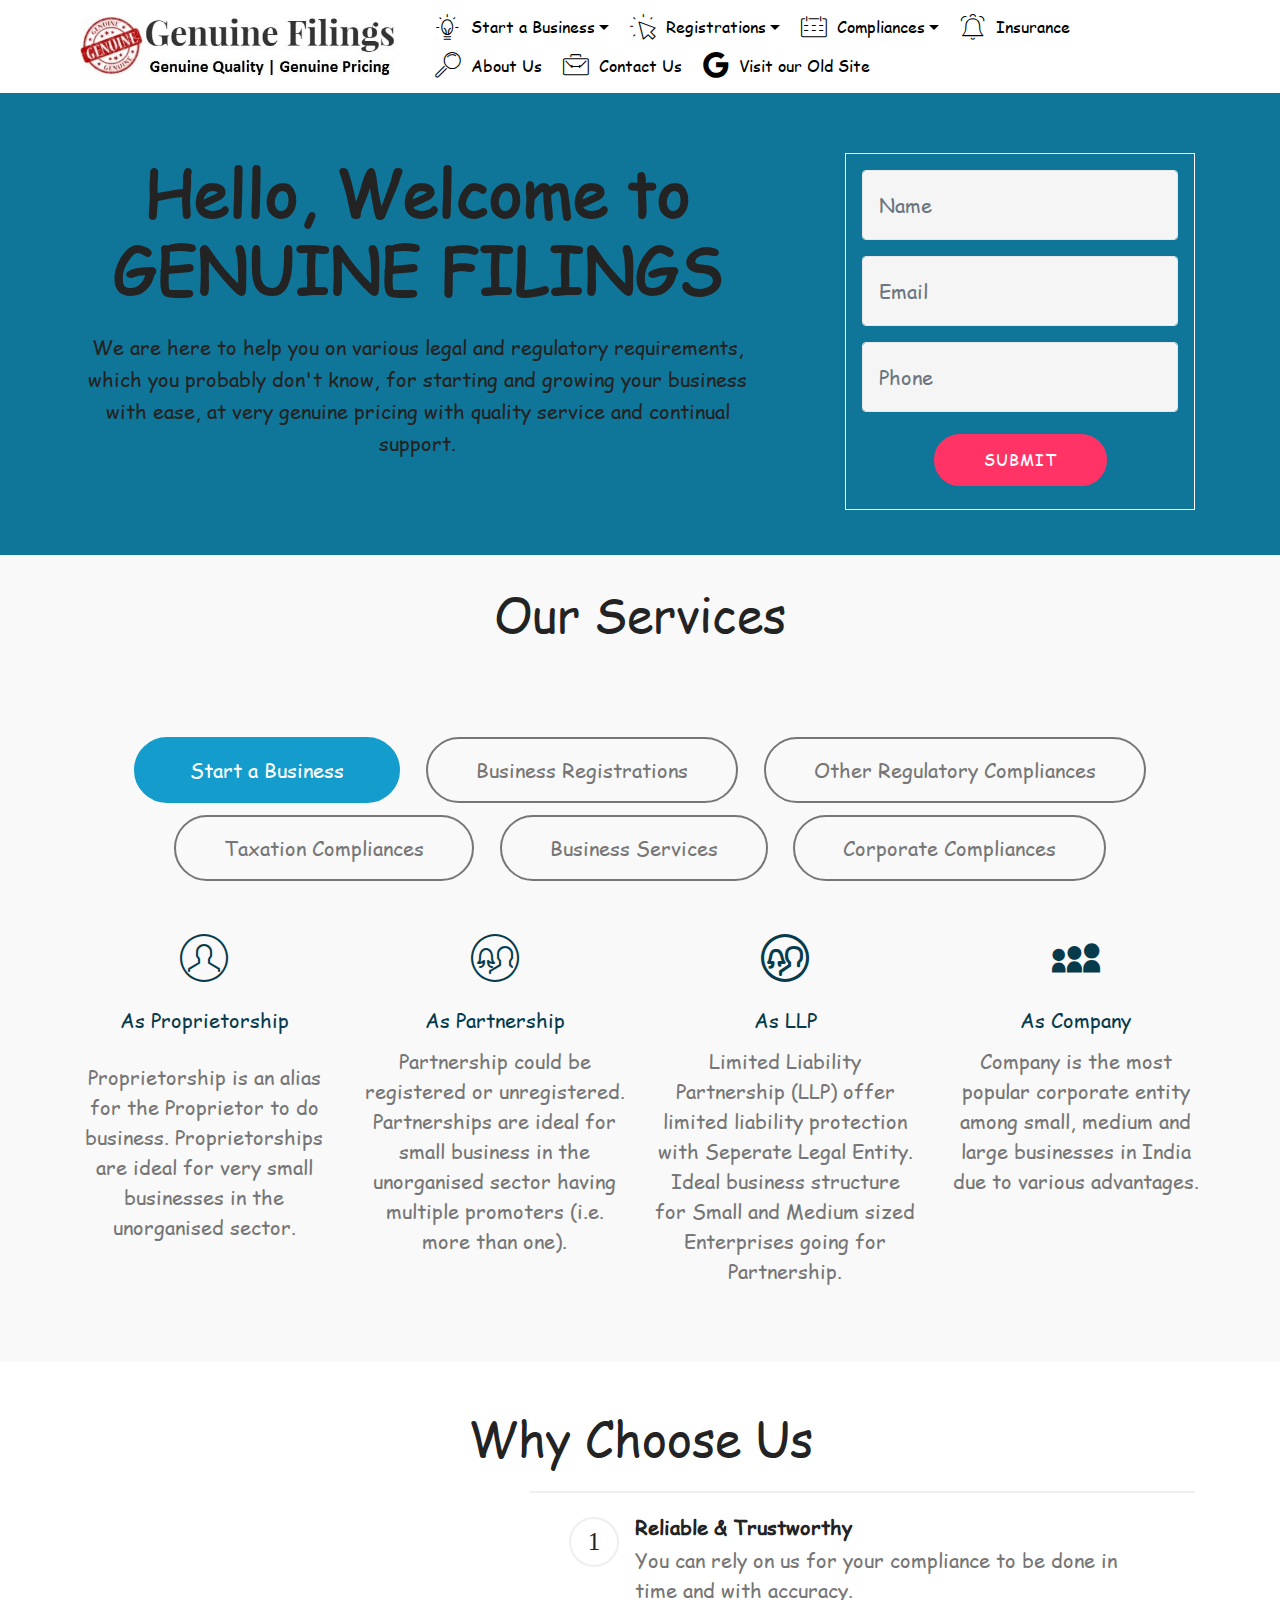
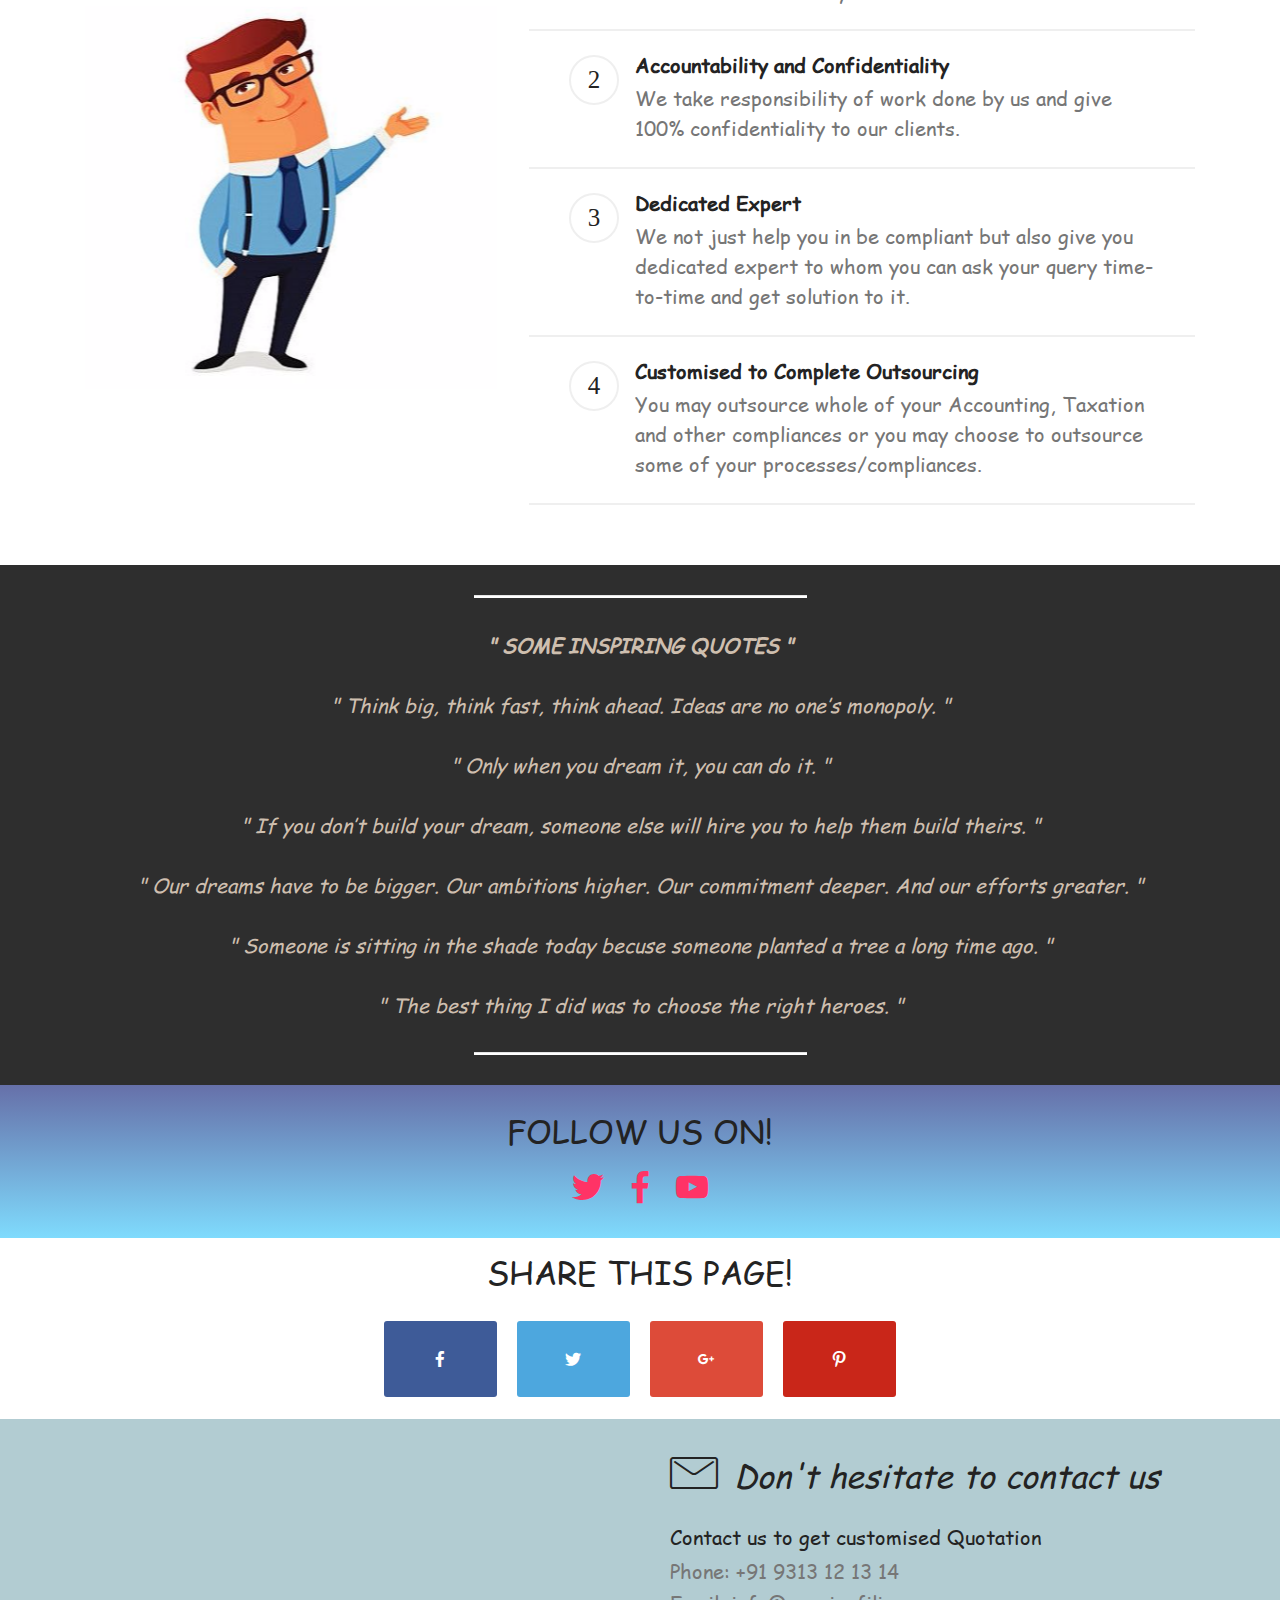
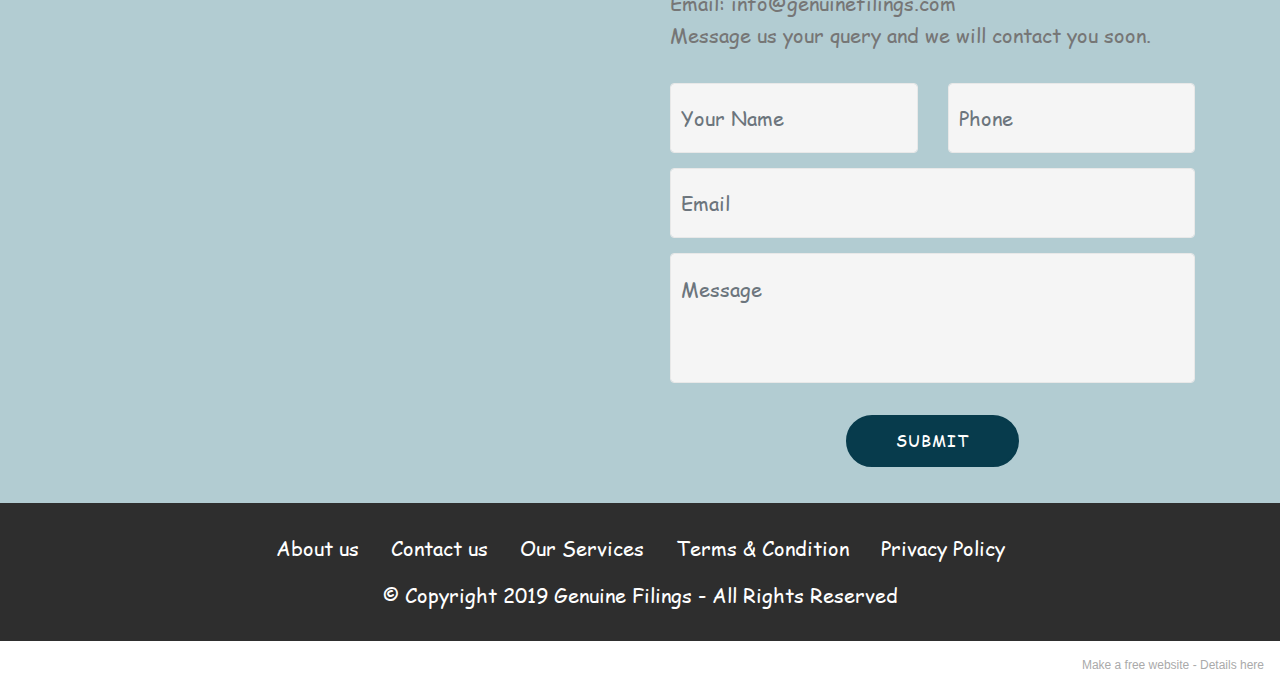
==== commit 3ebfd8b9: "create github pages" ====
--- a/index.html
+++ b/index.html
@@ -61,7 +61,7 @@
         <div class="collapse navbar-collapse" id="navbarSupportedContent">
             <ul class="navbar-nav nav-dropdown nav-right" data-app-modern-menu="true"><li class="nav-item dropdown"><a class="nav-link link text-black dropdown-toggle display-4" href="https://mobirise.com" data-toggle="dropdown-submenu" aria-expanded="false"><span class="mbri-idea mbr-iconfont mbr-iconfont-btn"></span>
                         
-                        Start a Business</a><div class="dropdown-menu"><a class="text-black dropdown-item display-4" href="proprietorship.html">Proprietorship</a><a class="text-black dropdown-item display-4" href="partnership.html" aria-expanded="false">Partnership</a><a class="text-black dropdown-item display-4" href="llp-registration.html" aria-expanded="false">Limited Liability Partnership</a><a class="text-black dropdown-item display-4" href="private-limited-company-registration.html" aria-expanded="false">Private Limited Company</a><a class="text-black dropdown-item display-4" href="page8.html" aria-expanded="false">One Person Company</a></div></li><li class="nav-item dropdown open"><a class="nav-link link text-black dropdown-toggle display-4" href="https://mobirise.com" data-toggle="dropdown-submenu" aria-expanded="true"><span class="mbri-cursor-click mbr-iconfont mbr-iconfont-btn"></span>
+                        Start a Business</a><div class="dropdown-menu"><a class="text-black dropdown-item text-primary display-4" href="proprietorship-registration.html#top">Proprietorship</a><a class="text-black dropdown-item text-primary display-4" href="partnership-registration.html#top" aria-expanded="false">Partnership</a><a class="text-black dropdown-item text-primary display-4" href="llp-registration.html#top" aria-expanded="false">Limited Liability Partnership</a><a class="text-black dropdown-item text-primary display-4" href="private-limited-company-registration.html#top" aria-expanded="false">Private Limited Company</a><a class="text-black dropdown-item text-primary display-4" href="opc-registration.html#top" aria-expanded="false">One Person Company</a></div></li><li class="nav-item dropdown"><a class="nav-link link text-black dropdown-toggle display-4" href="https://mobirise.com" data-toggle="dropdown-submenu" aria-expanded="false"><span class="mbri-cursor-click mbr-iconfont mbr-iconfont-btn"></span>
                         
                         Registrations</a><div class="dropdown-menu"><a class="text-black dropdown-item display-4" href="gst-registration.html">GST Registration</a><a class="text-black dropdown-item display-4" href="under-construction.html#countdown1-1r">TAN Registration</a><a class="text-black dropdown-item display-4" href="under-construction.html#countdown1-1r">ESI Registration</a><a class="text-black dropdown-item display-4" href="under-construction.html#countdown1-1r">PF Registration</a><a class="text-black dropdown-item display-4" href="under-construction.html#countdown1-1r">MSME/SSI Registration</a><a class="text-black dropdown-item display-4" href="under-construction.html#countdown1-1r">Trademark Registration</a><a class="text-black dropdown-item display-4" href="under-construction.html#countdown1-1r">Shops &amp; Establishment</a></div></li><li class="nav-item dropdown"><a class="nav-link link text-black dropdown-toggle display-4" href="https://mobirise.com" aria-expanded="false" data-toggle="dropdown-submenu"><span class="mbri-calendar mbr-iconfont mbr-iconfont-btn"></span>
                         Compliances</a><div class="dropdown-menu"><div class="dropdown"><a class="text-black dropdown-item dropdown-toggle display-4" href="https://mobirise.com" aria-expanded="false" data-toggle="dropdown-submenu">Income Tax Compliances</a><div class="dropdown-menu dropdown-submenu"><a class="text-black dropdown-item display-4" href="under-construction.html#countdown1-1r" aria-expanded="false">Original ITR Filing</a><a class="text-black dropdown-item display-4" href="under-construction.html#countdown1-1r" aria-expanded="false">Revised ITR Filing</a><a class="text-black dropdown-item display-4" href="under-construction.html#countdown1-1r" aria-expanded="false">TDS on Property</a><a class="text-black dropdown-item display-4" href="under-construction.html#countdown1-1r" aria-expanded="false">Demand/Refund Settlement</a><a class="text-black dropdown-item display-4" href="under-construction.html#countdown1-1r" aria-expanded="false">Form 15CA/CB Certification</a></div></div><div class="dropdown"><a class="text-black dropdown-item dropdown-toggle display-4" href="https://mobirise.com" aria-expanded="false" data-toggle="dropdown-submenu">Business Services</a><div class="dropdown-menu dropdown-submenu"><a class="text-black dropdown-item display-4" href="under-construction.html#countdown1-1r" aria-expanded="false">Accounting/ Bookkeeping</a><a class="text-black dropdown-item display-4" href="under-construction.html#countdown1-1r" aria-expanded="false">Payroll Services</a><a class="text-black dropdown-item display-4" href="under-construction.html#countdown1-1r" aria-expanded="false">Debtor Verification</a><a class="text-black dropdown-item display-4" href="under-construction.html#countdown1-1r" aria-expanded="false">Name Change</a><a class="text-black dropdown-item display-4" href="under-construction.html#countdown1-1r" aria-expanded="false">Registered Office Change</a><a class="text-black dropdown-item display-4" href="under-construction.html#countdown1-1r" aria-expanded="false">Add/ Remove Director</a><a class="text-black dropdown-item display-4" href="under-construction.html#countdown1-1r" aria-expanded="false">Increase Authorised Capital</a><a class="text-black dropdown-item display-4" href="under-construction.html#countdown1-1r" aria-expanded="false">Share Valuation</a><a class="text-black dropdown-item display-4" href="under-construction.html#countdown1-1r" aria-expanded="false">Share Transfer</a><a class="text-black dropdown-item display-4" href="under-construction.html#countdown1-1r" aria-expanded="false">MOA/ AOA Amendment</a><a class="text-black dropdown-item display-4" href="under-construction.html#countdown1-1r" aria-expanded="false">Winding Up of Company</a><a class="text-black dropdown-item display-4" href="under-construction.html#countdown1-1r" aria-expanded="false">Winding Up of LLP</a></div></div><a class="text-black dropdown-item display-4" href="under-construction.html#countdown1-1r" aria-expanded="false">GST Return Filing</a><a class="text-black dropdown-item display-4" href="under-construction.html#countdown1-1r" aria-expanded="false">TDS Return Filing</a><a class="text-black dropdown-item display-4" href="under-construction.html#countdown1-1r" aria-expanded="false">ESI Return Filing</a><a class="text-black dropdown-item display-4" href="under-construction.html#countdown1-1r" aria-expanded="false">PF Return Filing</a><div class="dropdown"><a class="text-black dropdown-item dropdown-toggle display-4" href="https://mobirise.com" aria-expanded="false" data-toggle="dropdown-submenu">ROC Annual Complainces</a><div class="dropdown-menu dropdown-submenu"><a class="text-black dropdown-item display-4" href="under-construction.html#countdown1-1r" aria-expanded="false">Company Annual Filing</a><a class="text-black dropdown-item display-4" href="under-construction.html#countdown1-1r" aria-expanded="false">LLP Annual Filing</a><a class="text-black dropdown-item display-4" href="under-construction.html#countdown1-1r" aria-expanded="false">Maintenance of Records</a></div></div></div></li><li class="nav-item"><a class="nav-link link text-black display-4" href="under-construction.html#countdown1-1r" aria-expanded="false"><span class="mbri-alert mbr-iconfont mbr-iconfont-btn"></span>
@@ -98,7 +98,7 @@
             <div data-form-alert="" hidden="" class="align-center">
                 Thanks for filling out the form!
             </div>
-            <form class="mbr-form" action="https://mobirise.eu/" method="post" data-form-title="Mobirise Form"><input type="hidden" name="email" data-form-email="true" value="DVmRZW2/renUHGWRnjlQVma+9Z56/UhiT6/De2nzby8Ls/O56K0zTCIzT/pFJKYKrlOKv7zhE8pDf7K4S/Yomtgqm2BXceReFUr7yAcermZBuRAqo8G0NS7qz8H9fgUb">
+            <form class="mbr-form" action="https://mobirise.eu/" method="post" data-form-title="Mobirise Form"><input type="hidden" name="email" data-form-email="true" value="TNpPr3EHQNc6kZ31D7z1MeyGYmjYQ95JaFfAu+k1g9yjIMH+5vB1ZzG8vI4nsABb8hZJlZdLJzXGyYrAyM5t/rd2qM+I3gfKzSG+AF8LSo7ni1tOoGhKqeFt+IIpYZGK">
                 <div data-for="name">
                     <div class="form-group">
                         <input type="text" class="form-control px-3" name="name" data-form-field="Name" placeholder="Name" required="" id="name-header15-i">
@@ -600,7 +600,7 @@
     <div class="container">
         <div class="row">
             <div class="col-md-6">
-                <div class="google-map"><iframe frameborder="0" style="border:0" src="https://www.google.com/maps/embed/v1/place?key=AIzaSyCZI5F_k6S1k46ujh0SNrapM89f7mJxd30&amp;q=Genuine Filings" allowfullscreen=""></iframe></div>
+                <div class="google-map"><iframe frameborder="0" style="border:0" src="https://www.google.com/maps/embed/v1/place?key=AIzaSyDk89J4FSunMF33ruMVWJaJht_Ro0kvoXs&amp;q=Genuine Filings" allowfullscreen=""></iframe></div>
             </div>
             <div class="col-md-6">
                 
@@ -622,7 +622,7 @@
                 </div>
                 <div data-form-type="formoid">
                     <div data-form-alert="" hidden="">Thanks for filling out the form! We will contact you soon.</div>
-                    <form class="block mbr-form" action="https://mobirise.eu/" method="post" data-form-title="Mobirise Form"><input type="hidden" name="email" data-form-email="true" value="QLCpPJp3lsGnR61LRVh3nndhqvSVQbml6Wiqe6fozq6NvRsige0MMgx7/jos9GH05Bz/Aci/t0IAOWCc2Xy/rt4g1G5cQ2+AAYeG+5sYjtAs2cguf20NPSVUIG+M8imz">
+                    <form class="block mbr-form" action="https://mobirise.eu/" method="post" data-form-title="Mobirise Form"><input type="hidden" name="email" data-form-email="true" value="o6WXUdBQ2aBawEOGzHfcUpT/sYMTQktur2ffr2HvlwzIt333UcjvGe+tnxtabb8WYRJxm7tUTNwCXB/frjNEX5bAQPlgS+wbjsiydQaZbTRF18ga89eEllWv7bAC3PfC">
                         <div class="row">
                             <div class="col-md-6 multi-horizontal" data-for="name">
                                 <input type="text" class="form-control input" name="name" data-form-field="Name" placeholder="Your Name" required="" id="name-form4-1v">
@@ -673,7 +673,7 @@
             </div>
         </div>
     </div>
-</section><section style="background-color: #fff; font-family: -apple-system, BlinkMacSystemFont, 'Segoe UI', 'Roboto', 'Helvetica Neue', Arial, sans-serif; color:#aaa; font-size:12px; padding: 0; align-items: center; display: flex;"><a href="https://mobirise.site/w" style="flex: 1 1; height: 3rem; padding-left: 1rem;"></a><p style="flex: 0 0 auto; margin:0; padding-right:1rem;"><a href="https://mobirise.site/r" style="color:#aaa;">The page</a> was started with Mobirise theme</p></section><script src="assets/web/assets/jquery/jquery.min.js"></script>  <script src="assets/popper/popper.min.js"></script>  <script src="assets/bootstrap/js/bootstrap.min.js"></script>  <script src="assets/tether/tether.min.js"></script>  <script src="assets/smoothscroll/smooth-scroll.js"></script>  <script src="assets/dropdown/js/nav-dropdown.js"></script>  <script src="assets/dropdown/js/navbar-dropdown.js"></script>  <script src="assets/touchswipe/jquery.touch-swipe.min.js"></script>  <script src="assets/viewportchecker/jquery.viewportchecker.js"></script>  <script src="assets/sociallikes/social-likes.js"></script>  <script src="assets/theme/js/script.js"></script>  <script src="assets/formoid/formoid.min.js"></script>  
+</section><section style="background-color: #fff; font-family: -apple-system, BlinkMacSystemFont, 'Segoe UI', 'Roboto', 'Helvetica Neue', Arial, sans-serif; color:#aaa; font-size:12px; padding: 0; align-items: center; display: flex;"><a href="https://mobirise.site/f" style="flex: 1 1; height: 3rem; padding-left: 1rem;"></a><p style="flex: 0 0 auto; margin:0; padding-right:1rem;">Make a free website - <a href="https://mobirise.site/w" style="color:#aaa;">Details here</a></p></section><script src="assets/web/assets/jquery/jquery.min.js"></script>  <script src="assets/popper/popper.min.js"></script>  <script src="assets/bootstrap/js/bootstrap.min.js"></script>  <script src="assets/tether/tether.min.js"></script>  <script src="assets/smoothscroll/smooth-scroll.js"></script>  <script src="assets/dropdown/js/nav-dropdown.js"></script>  <script src="assets/dropdown/js/navbar-dropdown.js"></script>  <script src="assets/touchswipe/jquery.touch-swipe.min.js"></script>  <script src="assets/viewportchecker/jquery.viewportchecker.js"></script>  <script src="assets/sociallikes/social-likes.js"></script>  <script src="assets/theme/js/script.js"></script>  <script src="assets/formoid/formoid.min.js"></script>  
   
   
  <div id="scrollToTop" class="scrollToTop mbr-arrow-up"><a style="text-align: center;"><i class="mbr-arrow-up-icon mbr-arrow-up-icon-cm cm-icon cm-icon-smallarrow-up"></i></a></div>
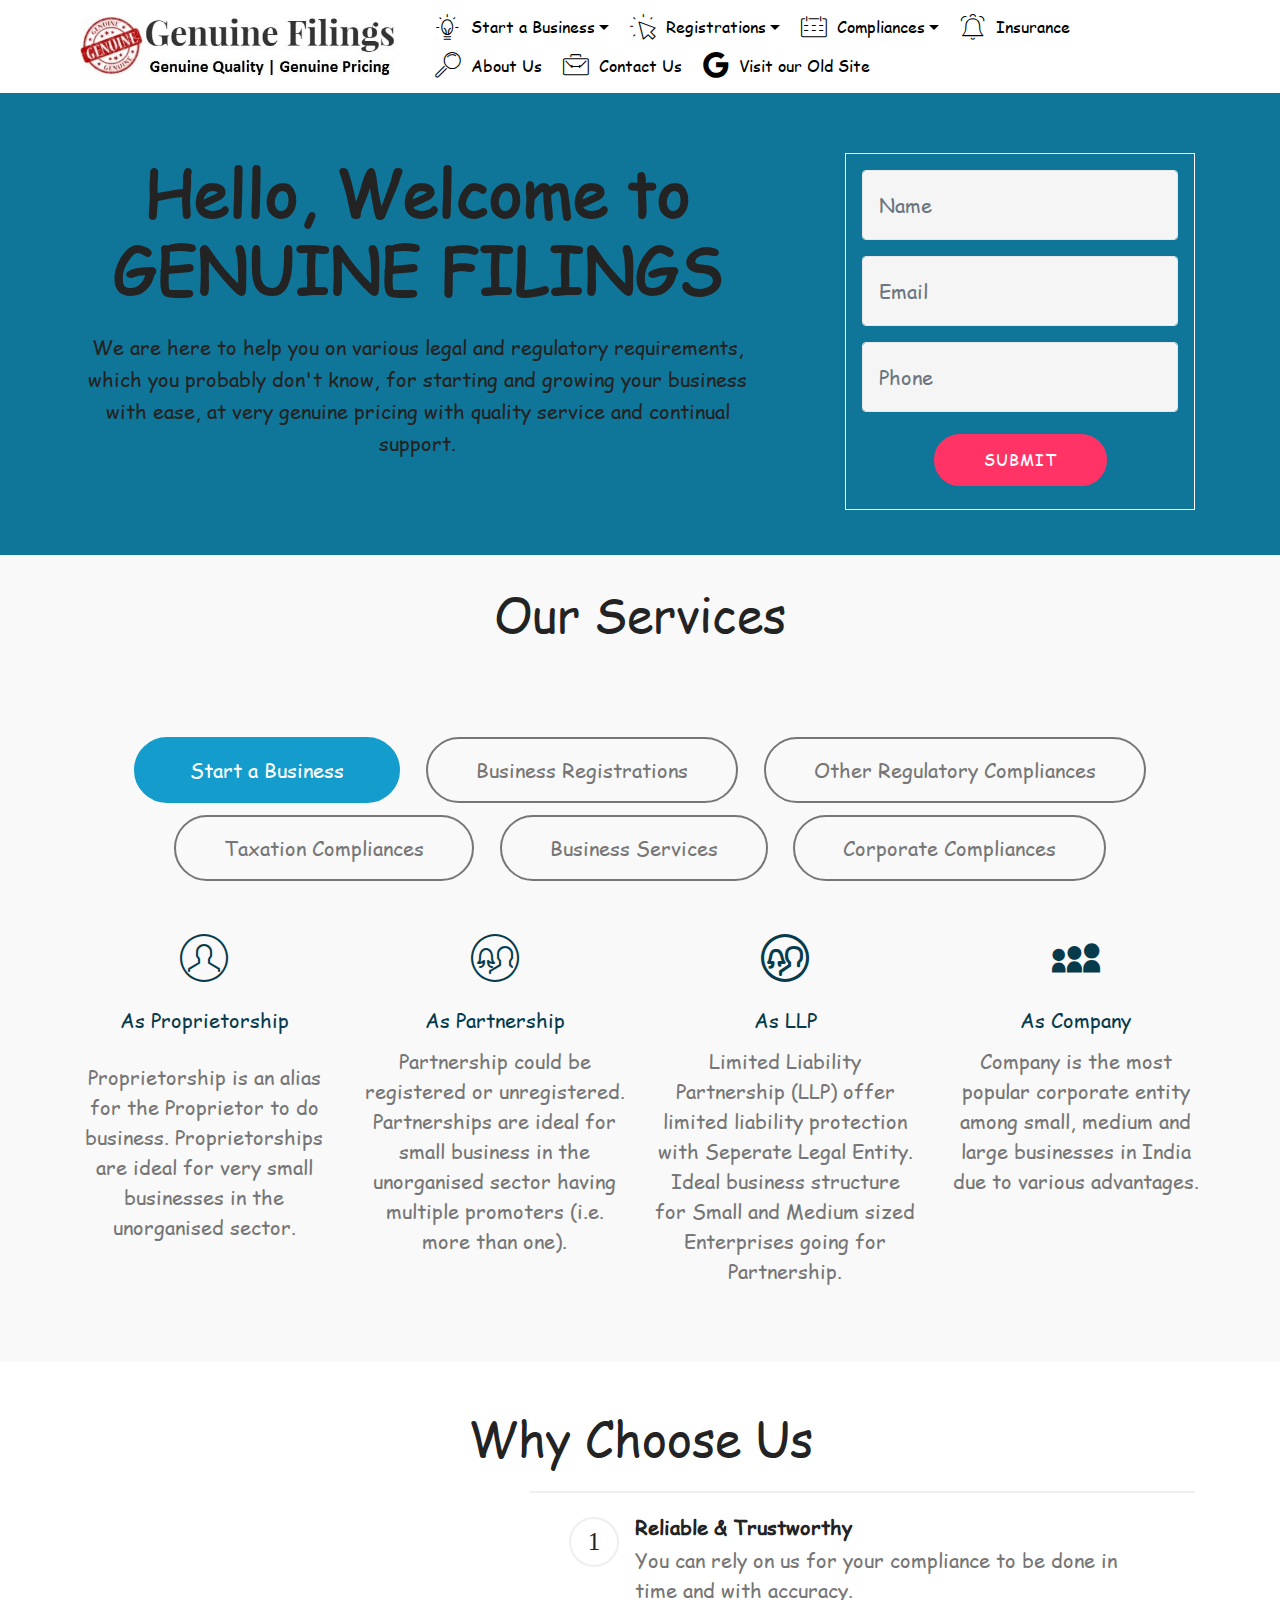
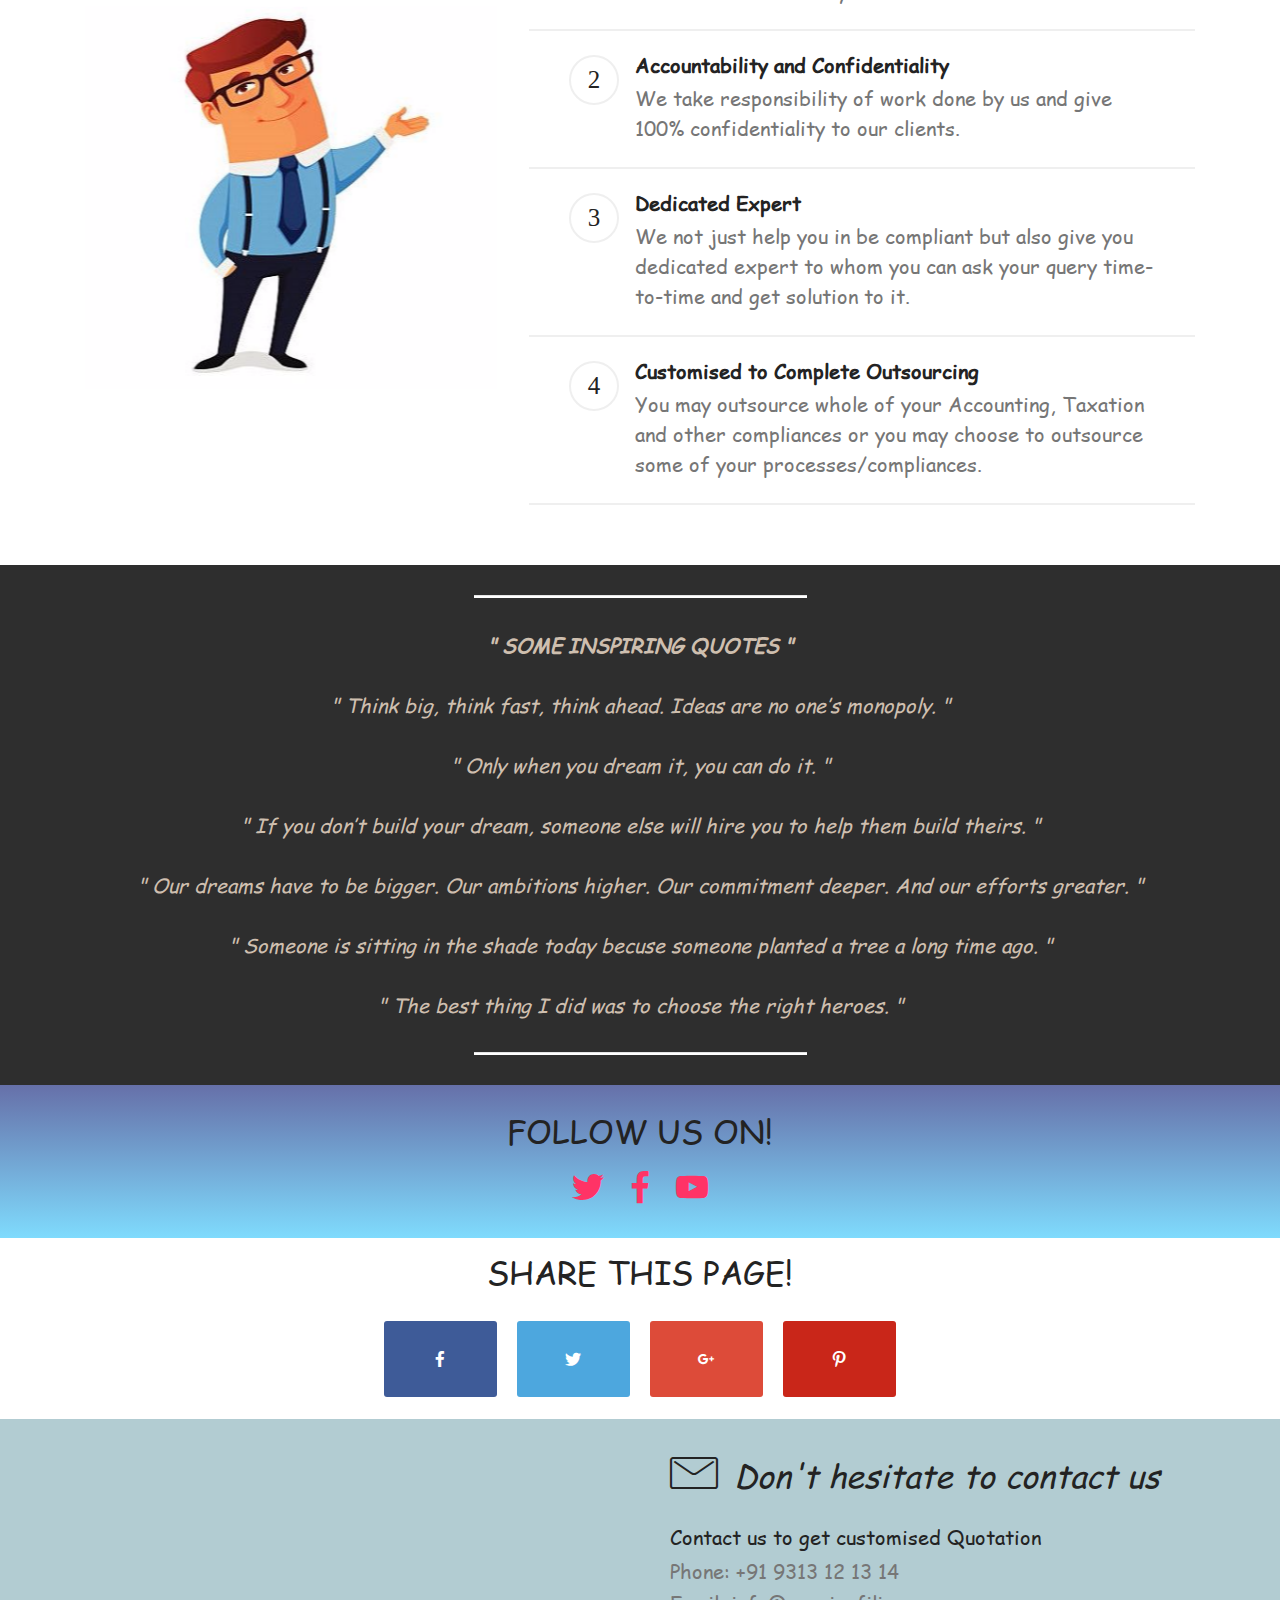
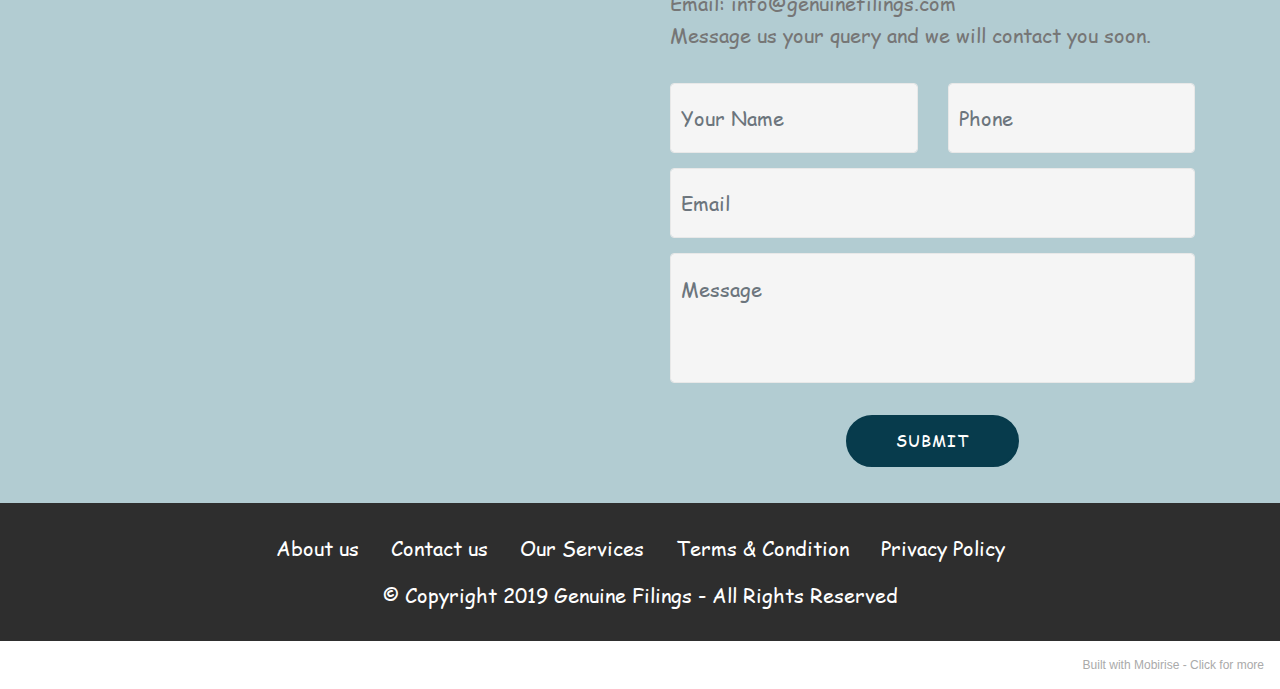
==== commit 346cee54: "create github pages" ====
--- a/index.html
+++ b/index.html
@@ -98,7 +98,7 @@
             <div data-form-alert="" hidden="" class="align-center">
                 Thanks for filling out the form!
             </div>
-            <form class="mbr-form" action="https://mobirise.eu/" method="post" data-form-title="Mobirise Form"><input type="hidden" name="email" data-form-email="true" value="TNpPr3EHQNc6kZ31D7z1MeyGYmjYQ95JaFfAu+k1g9yjIMH+5vB1ZzG8vI4nsABb8hZJlZdLJzXGyYrAyM5t/rd2qM+I3gfKzSG+AF8LSo7ni1tOoGhKqeFt+IIpYZGK">
+            <form class="mbr-form" action="https://mobirise.eu/" method="post" data-form-title="Mobirise Form"><input type="hidden" name="email" data-form-email="true" value="I20tAPYE+GV5HP0RUetXdBm+sLiWaF56ToPKeLBOW1bYo9WKmHE/TYS9PzhKUCOEwXjjaRrY+8iLze6Nk+iz7/PzeQhImJd0tDGb8VFIYhhIsiyv/WLE09Lkt0YUlXDH">
                 <div data-for="name">
                     <div class="form-group">
                         <input type="text" class="form-control px-3" name="name" data-form-field="Name" placeholder="Name" required="" id="name-header15-i">
@@ -157,18 +157,18 @@
                     <div class="row tab-content-row">
                         <div class="col-xs-12 col-md-6 col-lg-3">
                             <div class="card-img ">
-                                <a href="proprietorship.html"><span class="mbr-iconfont mbri-user"></span></a>
-                            </div>
-                            <h4 class="mbr-element-title align-center mbr-fonts-style pb-2 display-7"><p><a href="proprietorship.html">As Proprietorship</a></p></h4>
+                                <a href="proprietorship-registration.html"><span class="mbr-iconfont mbri-user"></span></a>
+                            </div>
+                            <h4 class="mbr-element-title align-center mbr-fonts-style pb-2 display-7"><p><a href="proprietorship-registration.html" class="text-primary">As Proprietorship</a></p></h4>
                             <p class="mbr-section-text align-center mbr-fonts-style display-7">﻿​Proprietorship is an alias for the Proprietor to do business. Proprietorships are ideal for very small businesses in the unorganised sector.<br></p>
                         </div>
 
                         <div class="col-xs-12 col-md-6 col-lg-3">
                             <div class="card-img ">
-                                <a href="partnership.html"><span class="mbr-iconfont mbri-users"></span></a>
-                            </div>
-                            <h4 class="mbr-element-title align-center mbr-fonts-style pb-2 display-7">
-                                <a href="partnership.html">As Partnership</a></h4>
+                                <a href="partnership-registration.html"><span class="mbr-iconfont mbri-users"></span></a>
+                            </div>
+                            <h4 class="mbr-element-title align-center mbr-fonts-style pb-2 display-7">
+                                <a href="partnership-registration.html" class="text-primary">As Partnership</a></h4>
                             <p class="mbr-section-text align-center mbr-fonts-style display-7">
                                 Partnership could be registered or unregistered. Partnerships are ideal for small business in the unorganised sector having multiple promoters (i.e. more than one). 
                             </p>
@@ -600,7 +600,7 @@
     <div class="container">
         <div class="row">
             <div class="col-md-6">
-                <div class="google-map"><iframe frameborder="0" style="border:0" src="https://www.google.com/maps/embed/v1/place?key=AIzaSyDk89J4FSunMF33ruMVWJaJht_Ro0kvoXs&amp;q=Genuine Filings" allowfullscreen=""></iframe></div>
+                <div class="google-map"><iframe frameborder="0" style="border:0" src="https://www.google.com/maps/embed/v1/place?key=AIzaSyCZI5F_k6S1k46ujh0SNrapM89f7mJxd30&amp;q=Genuine Filings" allowfullscreen=""></iframe></div>
             </div>
             <div class="col-md-6">
                 
@@ -622,7 +622,7 @@
                 </div>
                 <div data-form-type="formoid">
                     <div data-form-alert="" hidden="">Thanks for filling out the form! We will contact you soon.</div>
-                    <form class="block mbr-form" action="https://mobirise.eu/" method="post" data-form-title="Mobirise Form"><input type="hidden" name="email" data-form-email="true" value="o6WXUdBQ2aBawEOGzHfcUpT/sYMTQktur2ffr2HvlwzIt333UcjvGe+tnxtabb8WYRJxm7tUTNwCXB/frjNEX5bAQPlgS+wbjsiydQaZbTRF18ga89eEllWv7bAC3PfC">
+                    <form class="block mbr-form" action="https://mobirise.eu/" method="post" data-form-title="Mobirise Form"><input type="hidden" name="email" data-form-email="true" value="0HGcfCXbJVAMPjM4Cg1FFi5Fa3vFnYRgQ9ore1n9Ef1m4ZCqw652WLnYGql59gfZT90Yb6TUNwXp66Hoaaug6ThivyvYGpVeyoJ+N3JU++V7VxGw0Dc5N6xHtUsfHVIU">
                         <div class="row">
                             <div class="col-md-6 multi-horizontal" data-for="name">
                                 <input type="text" class="form-control input" name="name" data-form-field="Name" placeholder="Your Name" required="" id="name-form4-1v">
@@ -673,7 +673,7 @@
             </div>
         </div>
     </div>
-</section><section style="background-color: #fff; font-family: -apple-system, BlinkMacSystemFont, 'Segoe UI', 'Roboto', 'Helvetica Neue', Arial, sans-serif; color:#aaa; font-size:12px; padding: 0; align-items: center; display: flex;"><a href="https://mobirise.site/f" style="flex: 1 1; height: 3rem; padding-left: 1rem;"></a><p style="flex: 0 0 auto; margin:0; padding-right:1rem;">Make a free website - <a href="https://mobirise.site/w" style="color:#aaa;">Details here</a></p></section><script src="assets/web/assets/jquery/jquery.min.js"></script>  <script src="assets/popper/popper.min.js"></script>  <script src="assets/bootstrap/js/bootstrap.min.js"></script>  <script src="assets/tether/tether.min.js"></script>  <script src="assets/smoothscroll/smooth-scroll.js"></script>  <script src="assets/dropdown/js/nav-dropdown.js"></script>  <script src="assets/dropdown/js/navbar-dropdown.js"></script>  <script src="assets/touchswipe/jquery.touch-swipe.min.js"></script>  <script src="assets/viewportchecker/jquery.viewportchecker.js"></script>  <script src="assets/sociallikes/social-likes.js"></script>  <script src="assets/theme/js/script.js"></script>  <script src="assets/formoid/formoid.min.js"></script>  
+</section><section style="background-color: #fff; font-family: -apple-system, BlinkMacSystemFont, 'Segoe UI', 'Roboto', 'Helvetica Neue', Arial, sans-serif; color:#aaa; font-size:12px; padding: 0; align-items: center; display: flex;"><a href="https://mobirise.site/s" style="flex: 1 1; height: 3rem; padding-left: 1rem;"></a><p style="flex: 0 0 auto; margin:0; padding-right:1rem;">Built with Mobirise - <a href="https://mobirise.site/k" style="color:#aaa;">Click for more</a></p></section><script src="assets/web/assets/jquery/jquery.min.js"></script>  <script src="assets/popper/popper.min.js"></script>  <script src="assets/bootstrap/js/bootstrap.min.js"></script>  <script src="assets/tether/tether.min.js"></script>  <script src="assets/smoothscroll/smooth-scroll.js"></script>  <script src="assets/dropdown/js/nav-dropdown.js"></script>  <script src="assets/dropdown/js/navbar-dropdown.js"></script>  <script src="assets/touchswipe/jquery.touch-swipe.min.js"></script>  <script src="assets/viewportchecker/jquery.viewportchecker.js"></script>  <script src="assets/sociallikes/social-likes.js"></script>  <script src="assets/theme/js/script.js"></script>  <script src="assets/formoid/formoid.min.js"></script>  
   
   
  <div id="scrollToTop" class="scrollToTop mbr-arrow-up"><a style="text-align: center;"><i class="mbr-arrow-up-icon mbr-arrow-up-icon-cm cm-icon cm-icon-smallarrow-up"></i></a></div>
